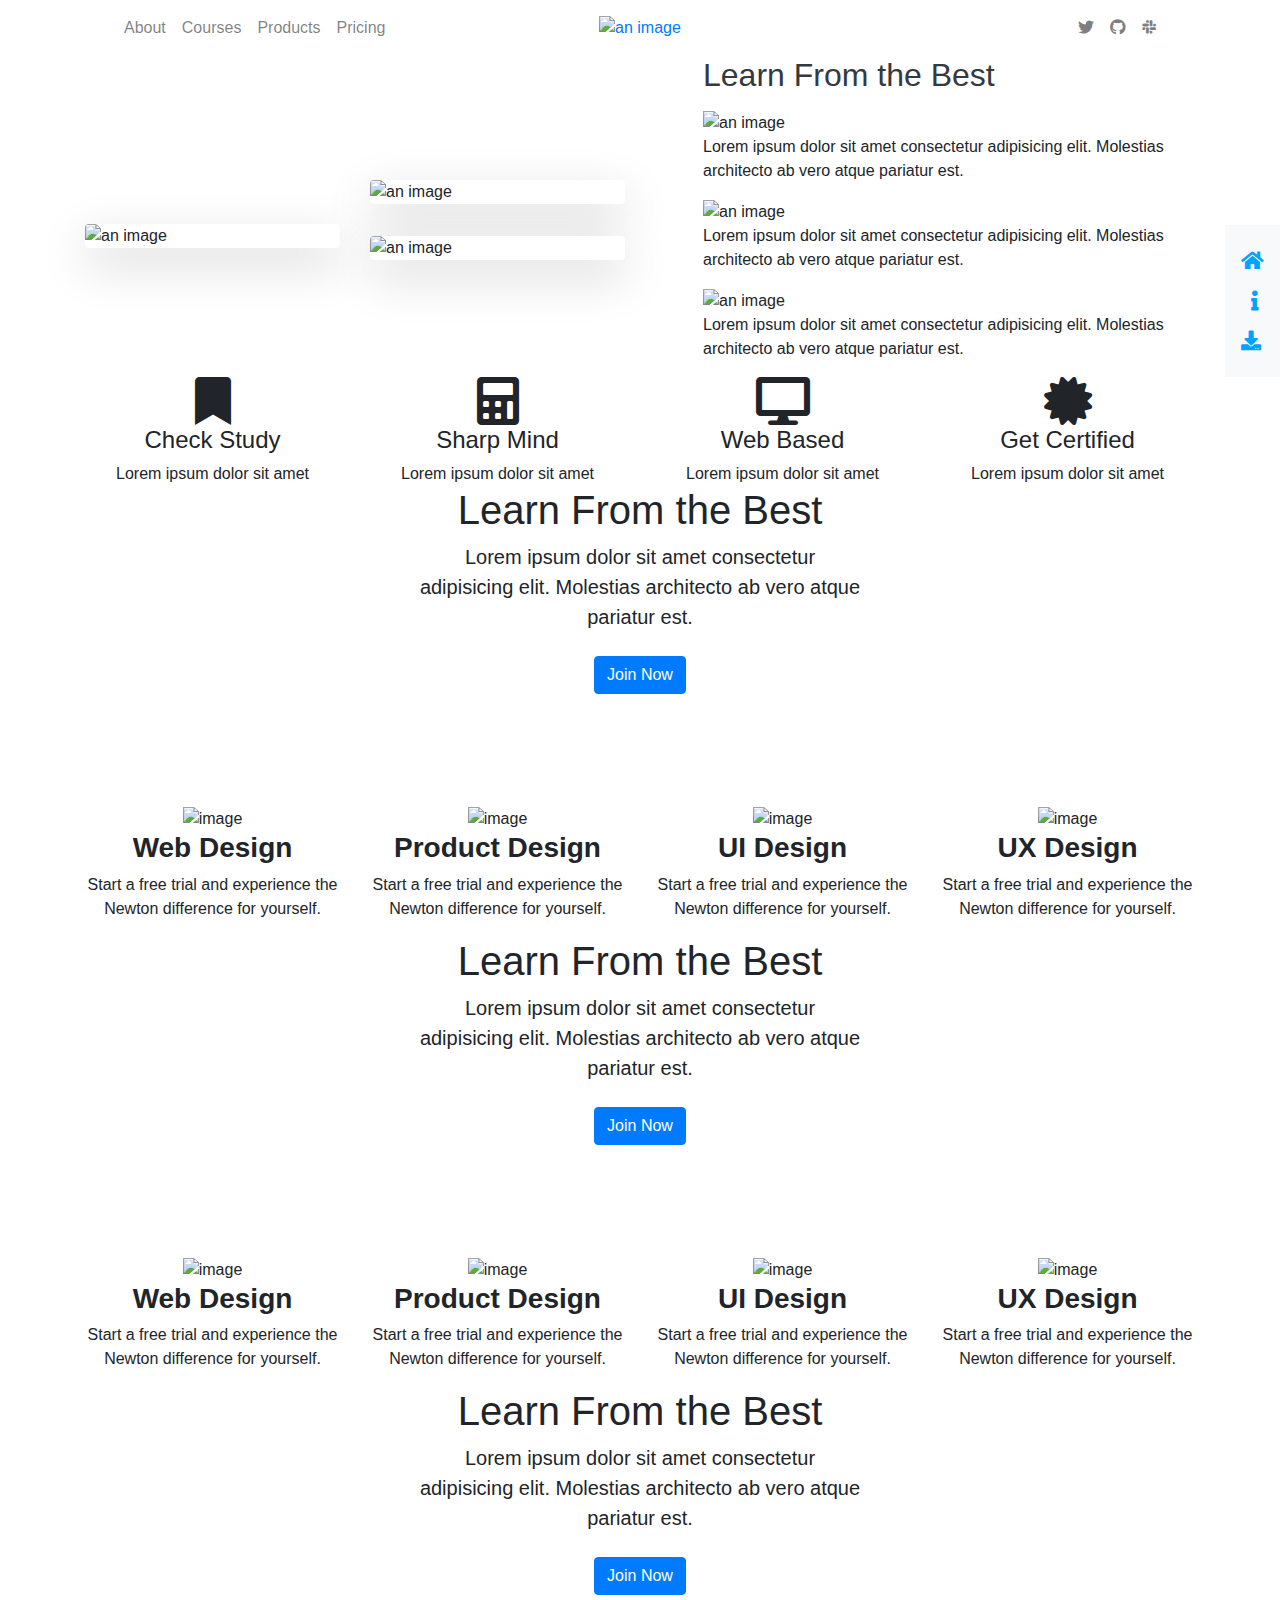
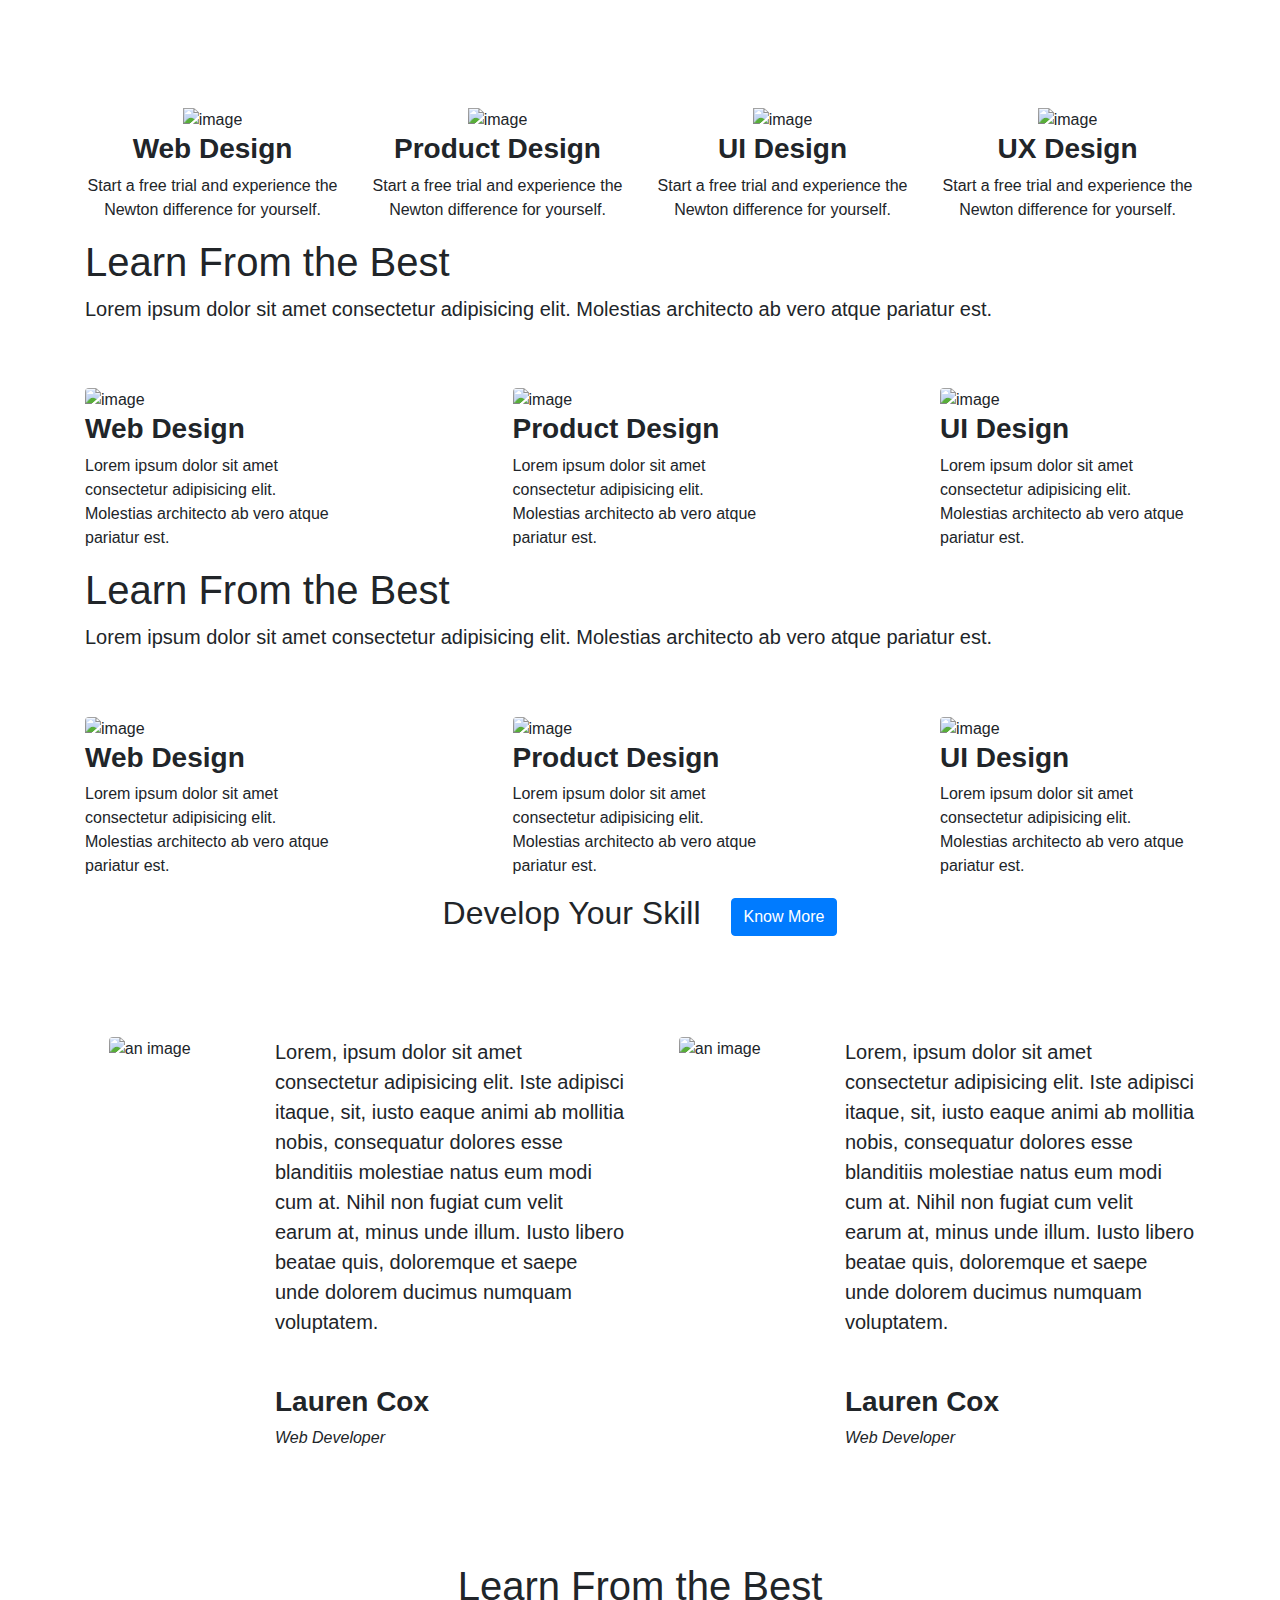
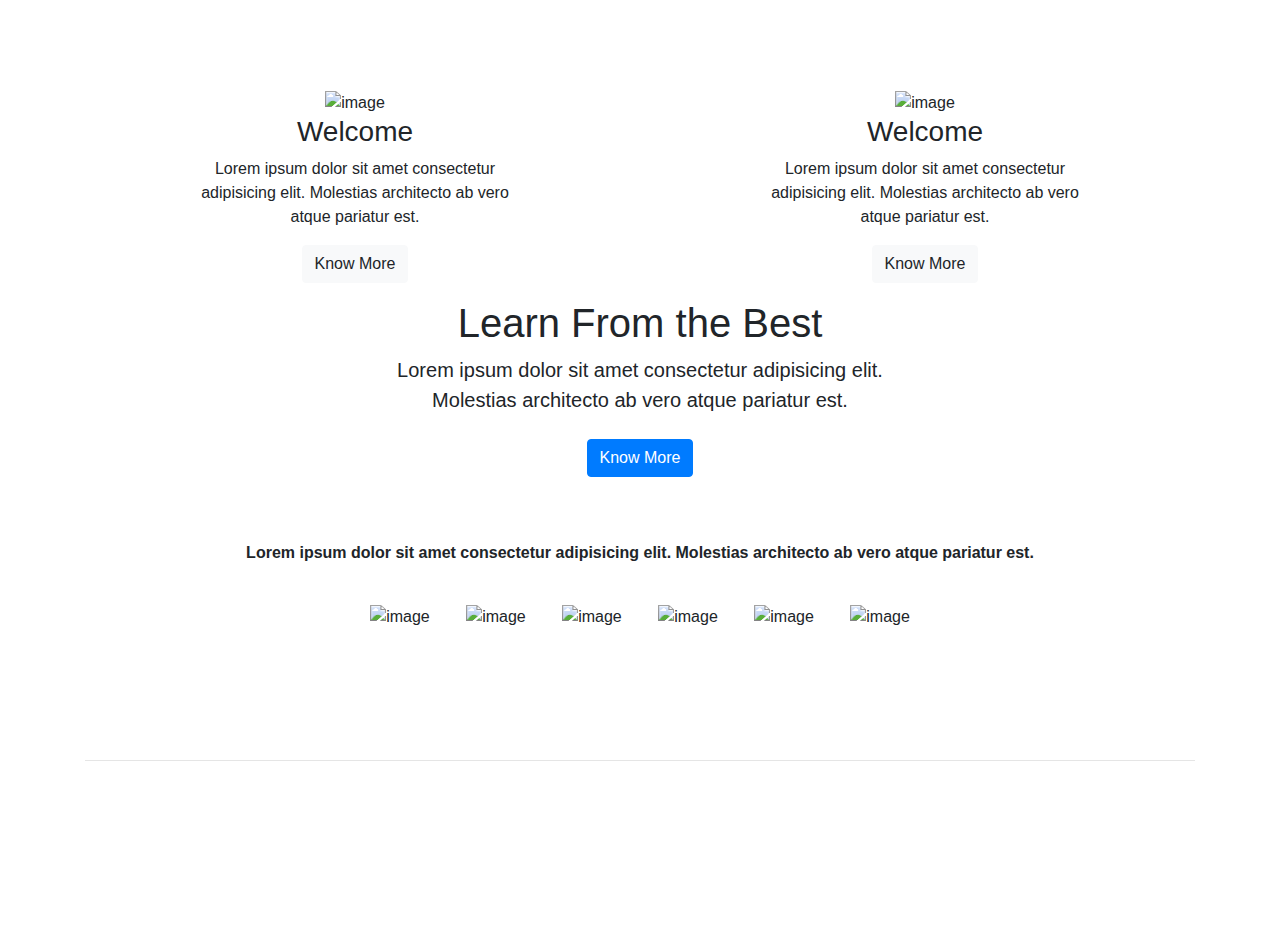
==== index.html @ afa7930a "ok" ====
<!DOCTYPE html>
<html lang="en" itemscope itemtype="http://schema.org/WebPage">
<head>   
   <!-- Meta Tags-->
<meta charset="utf-8"/>
<meta http-equiv="X-UA-Compatible" content="IE=edge">
<meta name="viewport" content="width=device-width, initial-scale=1, shrink-to-fit=no">

<!-- Title -->
<title>All Solution for Your E-Learning Platform Needs</title>

<!-- Description -->
<meta name="description" content="Are you in search of an e-learning software to kickstart your CRM education business? Look no further than Wolfe &ndash; your one-stop platform for comprehensive education management."> 

<!-- Keywords -->
<meta name="keywords" content="ed tech, e-learning, online learning, education platform, online courses, student management, responsive design, html5, css3, bootstrap">

<!-- Base href -->
<base href="https://www.moksy.com/">
<!-- Meta tags -->
<meta name="robots" content="index,follow">
<meta name="revisit-after" content="7 days">
<meta name="distribution" content="web">
<meta name="copyright" content="All Solution for Your E-Learning Platform Needs">
<meta name='language' content='English'>
<meta name="author" content="Adam Levine"> 

<!-- Canonical link -->
<link rel="canonical" href="https://moksy.com"/>

<!-- Designer and publisher info -->
<meta name="designer" content="GGLink">
<meta name="publisher" content="Adam Levine">

<!-- Twitter Cards  -->
<meta name="twitter:card" content="summary" />
<meta property="twitter:title" content="All Solution for Your E-Learning Platform Needs"/>
<meta property="twitter:description" content="Are you in search of an e-learning software to kickstart your CRM education business? Look no further than Wolfe &ndash; your one-stop platform for comprehensive education management."/>
<meta property="twitter:locale" content="English"/>
<meta property="twitter:image" content="../assets/images/logos/Charlie.png"/>
<meta property="twitter:url" content="https://moksy.com"/>

<!-- Open Graph -->
<meta property="og:type" content="article"/>
<meta property="og:title" content="All Solution for Your E-Learning Platform Needs"/>
<meta property="og:description" content="Are you in search of an e-learning software to kickstart your CRM education business? Look no further than Wolfe &ndash; your one-stop platform for comprehensive education management."/>
<meta property="og:locale" content="English"/>   
<meta property="og:image" content="../assets/images/logos/Charlie.png"/>
<meta property="og:image:width" content="1200"/>
<meta property="og:image:height" content="630"/>
<meta property="og:url" content="https://moksy.com"/>
<meta property="og:site_name" content="charlie">
<meta property="fb:app_id" content=""/>

<!--favicons -->
<link rel="icon" sizes="16x16" type="image/png" href="../assets/images/logos/Charlie.png"/>

<!--touch-icon -->
<link rel="apple-touch-icon" sizes="57x57" href="../assets/images/logos/Charlie.png"><link rel="apple-touch-icon" sizes="60x60" href="../assets/images/logos/Charlie.png"><link rel="apple-touch-icon" sizes="72x72" href="../assets/images/logos/Charlie.png"><link rel="apple-touch-icon" sizes="76x76" href="../assets/images/logos/Charlie.png"><link rel="apple-touch-icon" sizes="114x114" href="../assets/images/logos/Charlie.png"><link rel="apple-touch-icon" sizes="120x120" href="../assets/images/logos/Charlie.png"><link rel="apple-touch-icon" sizes="144x144" href="../assets/images/logos/Charlie.png"><link rel="icon" type="image/png" sizes="144x144" href="../assets/images/logos/Charlie.png"><link rel="apple-touch-icon" sizes="152x152" href="../assets/images/logos/Charlie.png"><link rel="icon" type="image/png" sizes="152x152" href="../assets/images/logos/Charlie.png"><link rel="apple-touch-icon" sizes="180x180" href="../assets/images/logos/Charlie.png"><link rel="icon" type="image/png" sizes="180x180" href="../assets/images/logos/Charlie.png">
<meta name="msapplication-TileColor" content="">
<meta name="msapplication-TileImage" content="../assets/images/logos/Charlie.png">
<meta name="theme-color" content="">

<!--web-manifest -->
<link rel="manifest" href="/templates/charlie/manifest.json">
   <link href='https://cdn.jsdelivr.net/npm/bootstrap@4.6.2/dist/css/bootstrap.min.css' rel='stylesheet' media='all'>
<link href='https://cdn.jsdelivr.net/npm/admin-lte@3.1/dist/css/adminlte.min.css' rel='stylesheet' media='all'>
<link href='https://cdnjs.cloudflare.com/ajax/libs/font-awesome/5.9.0/css/all.min.css' rel='stylesheet' media='all'>
<link href='/templates/charlie/assets/styles/styles.css' rel='stylesheet' media='all'>
<link href='https://moksy-lab.github.io/charlie/assets/styles/charlie.css' rel='stylesheet' media='all'>
         <script type='application/ld+json'>
         {
           "@context": "http://www.schema.org",
           "@type": "ProfessionalService",
           "name": "charlie",
           "title": "All Solution for Your E-Learning Platform Needs",
           "url": "https://moksy.com",
           "sameAs": [
              ""
           ],
           "logo": "../assets/images/logos/Charlie.png",
           "priceRange": "$$$",
           "image": "../assets/images/logos/Charlie.png",
           "description": "Are you in search of an e-learning software to kickstart your CRM education business? Look no further than Wolfe – your one-stop platform for comprehensive education management.",
           "address": {
              "@type": "PostalAddress",
              "streetAddress": "3-5, Marco Polo House, Lansdowne Road",
              "addressLocality": "London",
              "addressRegion": "Surrey",
              "postalCode": "CR0 2BX",
              "addressCountry": "United Kingdom"
           },
           "email": "support@moksy.com",
           "geo": {
              "@type": "GeoCoordinates",
              "latitude": "51.37683",
              "longitude": "-0.09728"
           },
           
           "openingHours": "Mo 09:00-17:00 Tu 09:00-17:00 We 09:00-17:00 Th 09:00-17:00 Fr 09:00-17:00",
           "telephone": "+44 0808 175 1749",
           "aggregateRating": {
                 "@type": "AggregateRating",
                 "ratingValue": "5",
                 "ratingCount": "100"
               },
          "datePublished": "2024-01-24 17:08:07"
         }
         </script>

</head>
<body> 
<div itemprop="isPartOf" itemscope itemtype="http://schema.org/WebSite"></div>
<!--  hectorian header section main wrapper start from here -->
<section id="headercbxff5hblw3" class="hectorian header headercbxff5hblw3" itemscope itemtype="http://schema.org/Organization" itemprop="text">

<!-- header main wrapper starts here -->
<header>

<div class="container">
<!-- navbar starts here -->
  <nav class="navbar navbar-light bg-white navbar-expand-md text-bold">

    <button class="navbar-toggler" type="button" data-toggle="collapse" data-target="#navbarNav2" aria-controls="navbarNav2" aria-expanded="false" aria-label="Toggle navigation" itemprop="action"> 
    <span class="navbar-open-icon">&#9776;</span> <!-- Hamburger Icon -->
   <span class="navbar-close-icon">&times;</span> <!-- Close Icon -->
    </button>

    <div class="col-4 col-md-2 text-right text-md-center order-lg-6">
      <a class="url-custom-class" href="/templates/charlie/?page=#" itemprop="url">
        <img src="../assets/images/logos/Charlie.png" class="logo" alt="an image" itemprop="image">
      </a>
    </div>

    <div id="navbarNav2" class="collapse navbar-collapse col-12 col-md-5 order-lg-1">
      <ul class="navbar-nav col-5">
        <li class="nav-item">
          <a class="nav-link" href="/templates/charlie/?page=#" itemprop="url">
About</a>
        </li>
        <li class="nav-item">
          <a class="nav-link" href="/templates/charlie/?page=#" itemprop="url">
          Courses</a>
        </li>
        <li class="nav-item">
          <a class="nav-link" href="/templates/charlie/?page=#" itemprop="url">
          Products</a>
        </li>
        <li class="nav-item">
          <a class="nav-link" href="/templates/charlie/?page=#" itemprop="url">
          Pricing</a>
        </li>
      </ul>
    </div>

    <ul class="navbar-nav justify-content-end col-sm-5 order-lg-12 d-none d-md-flex">
      <li class="nav-item">
        <a class="nav-link" href="/templates/charlie/?page=#" itemprop="url">
<i class="fab fa-twitter" itemprop="icon"></i>
</a>
      </li>
      <li class="nav-item">
        <a class="nav-link" href="/templates/charlie/?page=#" itemprop="url">
<i class="fab fa-github" itemprop="icon"></i>
</a>
      </li>
      <li class="nav-item">
        <a class="nav-link" href="/templates/charlie/?page=#" itemprop="url">
<i class="fab fa-slack" itemprop="icon"></i>
</a>
      </li>
    </ul>
  </nav>
<!-- /navbar starts here -->
</div>
</header>

<!-- /header main wrapper ends here -->
</section> 
<!-- / hectorian header section main wrapper start from here --> <!-- annu about section main wrapper start from here -->
<section id="abouteb092de7c8df0610" class="annu abouteb092de7c8df0610 about" itemscope
    itemtype="http://schema.org/Organization" itemprop="text">
    <!-- about us section starts here -->
    <div id="AbOuTuS">
        <div class="container">
            <div class="row align-items-center">
                <!-- left side container starts here -->
                <div class="col-lg-6 col-md-6 order-2 order-md-1 mt-4 pt-2 mt-sm-0 opt-sm-0">

                    <div class="row align-items-center">
                        <!-- image 1 -->
                        <div class="col-lg-6 col-md-6 col-6">

                            <div class="row">

                                <div class="col-lg-12 col-md-12 mt-4 pt-2">

                                    <div class="card work-desk rounded border-0 shadow-lg overflow-hidden">
                                        <img src="https://builder.moksy.com/wp-content/uploads/2022/08/web-shopping.jpg" class="img-fluid"
                                            alt="an image" itemprop="image" />
                                        <div class="img-overlay bg-dark"></div>
                                    </div>

                                </div>
                                
                            </div>
                          
                        </div>
                       
                         <!-- image 2 and image 3 -->
                        <div class="col-lg-6 col-md-6 col-6">

                            <div class="row">

                                <div class="col-lg-12 col-md-12">

                                    <div class="card work-desk rounded border-0 shadow-lg overflow-hidden">
                                        <img src="https://builder.moksy.com/wp-content/uploads/2022/08/online-shopping.jpg" class="img-fluid"
                                            alt="an image" itemprop="image" />
                                        <div class="img-overlay bg-dark"></div>
                                    </div>

                                </div>
                               

                                <div class="col-lg-12 col-md-12 mt-4 pt-2">

                                    <div class="card work-desk rounded border-0 shadow-lg overflow-hidden">
                                        <img src="https://builder.moksy.com/wp-content/uploads/2022/08/shopping-app.jpg" class="img-fluid"
                                            alt="an image" itemprop="image" />
                                        <div class="img-overlay bg-dark"></div>
                                    </div>

                                </div>
                               
                            </div>
                           
                        </div>
                        
                    </div>
                    
                </div>
                <!-- /left side container ends here -->

                <!-- right side container starts here -->
                <div class="col-lg-6 col-md-6 col-12 order-1 order-md-2">

                    <div class="section-title ml-lg-5">

                        <h2 class="text-dark font-weight-normal mb-3" itemprop="headline">
                        Learn From the Best                        </h2>

                        <div>
                            <img src="https://builder.moksy.com/wp-content/uploads/2022/08/sales-funnel.png" alt="an image" border="0"
                                class="images" itemprop="image">
                            <p class="para-custom-class" itemprop="text">
                            Lorem ipsum dolor sit amet consectetur adipisicing elit. Molestias architecto ab vero atque pariatur est.                            </p>
                        </div>

                        <div>
                            <img src="https://builder.moksy.com/wp-content/uploads/2022/08/group.png" alt="an image" border="0"
                                class="images" itemprop="image">
                            <p class="para-custom-class" itemprop="text">
                            Lorem ipsum dolor sit amet consectetur adipisicing elit. Molestias architecto ab vero atque pariatur est.                            </p>
                        </div>

                        <div>
                            <img src="https://builder.moksy.com/wp-content/uploads/2022/08/sales-funnel.png" alt="an image" border="0" class="images"
                                itemprop="image">
                            <p class="para-custom-class" itemprop="text">
                            Lorem ipsum dolor sit amet consectetur adipisicing elit. Molestias architecto ab vero atque pariatur est.                             </p>
                        </div>

                    </div>

                </div>
                <!-- right side container ends here -->
            </div>
            <!--end col-->
        </div>
        <!--enr row-->
    </div>
    <!-- /about us section ends here -->
</section>
<!-- /annu about section main wrapper ends here --><!-- single service section main wrapper start from here -->
<section id="serviceeb6af6ab30a03fde" class="single service serviceeb6af6ab30a03fde" itemscope itemtype="http://schema.org/Organization" itemprop="text">
    <!-- main content starts here -->
    <div class="box">

        <div class="container">
            <!-- card with content starts here -->
             <div class="row text-center">
                    <!-- 1 -->
                    <div class="col-12 col-md-6 col-lg-3">
                   
                        <div class="box-part">
                            
                            <i class="fa fa-bookmark fa-3x" aria-hidden="true" itemprop="icon"></i>
                            
                            <div class="title">
                               <h4 itemprop="headline">
                               Check Study                            </h4>
                            </div>
                            
                            <div class="text">
                                <span itemprop="text">
                                    Lorem ipsum dolor sit amet                                </span>
                            </div>
                                                                              
                         </div>
                    </div>	 
                     <!-- 2 -->
                     <div class="col-12 col-md-6 col-lg-3">
                   
                        <div class="box-part">
                            
                            <i class="fa fa-calculator fa-3x" aria-hidden="true" itemprop="icon"></i>
                        
                            <div class="title">
                               <h4 itemprop="headline">
                               Sharp Mind                            </h4>
                            </div>
                            
                            <div class="text">
                                <span itemprop="text">
                                    Lorem ipsum dolor sit amet                                </span>
                            </div>
                                 
                         </div>
                    </div>	 
                    <!-- 3 -->
                     <div class="col-12 col-md-6 col-lg-3">
                   
                        <div class="box-part ">
                            
                            <i class="fa fa-desktop fa-3x" aria-hidden="true" itemprop="icon"></i>
                            
                            <div class="title">
                               <h4 itemprop="headline">
                               Web Based                            </h4>
                            </div>
                            
                            <div class="text">
                                <span itemprop="text">
                                    Lorem ipsum dolor sit amet                                </span>
                            </div>
                        
                         </div>
                    </div>	 
                    <!-- 4 -->
                    <div class="col-12 col-md-6 col-lg-3">
                   
                        <div class="box-part ">
                            
                            <i class="fa fa-certificate fa-3x" aria-hidden="true" itemprop="icon"></i>
                            
                            <div class="title">
                               <h4 itemprop="headline">
                               Get Certified                            </h4>
                            </div>
                            
                            <div class="text">
                                <span itemprop="text">
                                    Lorem ipsum dolor sit amet                                </span>
                            </div>                                                 
                            
                         </div>
                    </div>	 
                                                 
            </div>	
            <!-- /card with content ends here -->	
        </div>
    </div>
      <!-- /main content ends here -->
</section> 
<!-- /single service section main wrapper ends here --><!-- fernando section main wrapper start from here -->
<section id="fernandof38911b935c3ef6d9" class="fernando feature fernandof38911b935c3ef6d9" itemscope itemtype="http://schema.org/Organization" itemprop="text">

    <!-- feature starts here -->
        
    <div class="fdb-block">
        <div class="container">
          <div class="row justify-content-center">
            <div class="col-12 col-md-8 col-lg-5 text-center pb-md-5">
              <h1 itemprop="headline">
                Learn From the Best              </h1>
              <p class="lead" itemprop="text">
              Lorem ipsum dolor sit amet consectetur adipisicing elit. Molestias architecto ab vero atque pariatur est.              </p>
              <p class="mt-4" itemprop="text"><a href="#" class="btn btn-primary">
              Join Now              </a></p>
            </div>
          </div>
      
          <div class="row text-center justify-content-center pt-5">
            <div class="col-12 col-sm-6 col-lg-3">
              <img alt="image" class="fdb-icon" src="https://builder.moksy.com/wp-content/uploads/2022/08/layers.svg" itemprop="image">
      
              <h3 itemprop="headline"><strong>
              Web Design              </strong></h3>
      
              <p itemprop="text">
              Start a free trial and experience the Newton difference for yourself.              </p>
            </div>
            <div class="col-12 col-sm-6 col-lg-3 pt-4 pt-sm-0">
              <img alt="image" class="fdb-icon" src="https://builder.moksy.com/wp-content/uploads/2022/08/monitor.svg" itemprop="image">
      
              <h3 itemprop="headline"><strong>
              Product Design              </strong></h3>
      
              <p itemprop="text">
              Start a free trial and experience the Newton difference for yourself.              </p>
            </div>
      
            <div class="col-12 col-sm-6 col-lg-3 pt-4 pt-lg-0">
              <img alt="image" class="fdb-icon" src="https://builder.moksy.com/wp-content/uploads/2022/08/package.svg" itemprop="image">
      
              <h3 itemprop="headline"><strong>
              UI Design              </strong></h3>
      
              <p itemprop="text">
              Start a free trial and experience the Newton difference for yourself.              </p>
            </div>
      
            <div class="col-12 col-sm-6 col-lg-3 pt-4 pt-lg-0">
              <img alt="image" class="fdb-icon" src="https://builder.moksy.com/wp-content/uploads/2022/08/gift.svg" itemprop="image">
      
              <h3 itemprop="headline"><strong>
              UX Design              </strong></h3>
      
              <p itemprop="text">
              Start a free trial and experience the Newton difference for yourself.              </p>
            </div>
          </div>
        </div>
      </div>
    
    
    <!-- /feature ends here -->
        
    </section>
    
    <!-- /fernando section main wrapper ends here --><!-- fernando section main wrapper start from here -->
<section id="fernandof38911b935c3ef6d9" class="fernando feature fernandof38911b935c3ef6d9" itemscope itemtype="http://schema.org/Organization" itemprop="text">

    <!-- feature starts here -->
        
    <div class="fdb-block">
        <div class="container">
          <div class="row justify-content-center">
            <div class="col-12 col-md-8 col-lg-5 text-center pb-md-5">
              <h1 itemprop="headline">
                Learn From the Best              </h1>
              <p class="lead" itemprop="text">
              Lorem ipsum dolor sit amet consectetur adipisicing elit. Molestias architecto ab vero atque pariatur est.              </p>
              <p class="mt-4" itemprop="text"><a href="#" class="btn btn-primary">
              Join Now              </a></p>
            </div>
          </div>
      
          <div class="row text-center justify-content-center pt-5">
            <div class="col-12 col-sm-6 col-lg-3">
              <img alt="image" class="fdb-icon" src="https://builder.moksy.com/wp-content/uploads/2022/08/layers.svg" itemprop="image">
      
              <h3 itemprop="headline"><strong>
              Web Design              </strong></h3>
      
              <p itemprop="text">
              Start a free trial and experience the Newton difference for yourself.              </p>
            </div>
            <div class="col-12 col-sm-6 col-lg-3 pt-4 pt-sm-0">
              <img alt="image" class="fdb-icon" src="https://builder.moksy.com/wp-content/uploads/2022/08/monitor.svg" itemprop="image">
      
              <h3 itemprop="headline"><strong>
              Product Design              </strong></h3>
      
              <p itemprop="text">
              Start a free trial and experience the Newton difference for yourself.              </p>
            </div>
      
            <div class="col-12 col-sm-6 col-lg-3 pt-4 pt-lg-0">
              <img alt="image" class="fdb-icon" src="https://builder.moksy.com/wp-content/uploads/2022/08/package.svg" itemprop="image">
      
              <h3 itemprop="headline"><strong>
              UI Design              </strong></h3>
      
              <p itemprop="text">
              Start a free trial and experience the Newton difference for yourself.              </p>
            </div>
      
            <div class="col-12 col-sm-6 col-lg-3 pt-4 pt-lg-0">
              <img alt="image" class="fdb-icon" src="https://builder.moksy.com/wp-content/uploads/2022/08/gift.svg" itemprop="image">
      
              <h3 itemprop="headline"><strong>
              UX Design              </strong></h3>
      
              <p itemprop="text">
              Start a free trial and experience the Newton difference for yourself.              </p>
            </div>
          </div>
        </div>
      </div>
    
    
    <!-- /feature ends here -->
        
    </section>
    
    <!-- /fernando section main wrapper ends here --><!-- fernando section main wrapper start from here -->
<section id="fernandof38911b935c3ef6d9" class="fernando feature fernandof38911b935c3ef6d9" itemscope itemtype="http://schema.org/Organization" itemprop="text">

    <!-- feature starts here -->
        
    <div class="fdb-block">
        <div class="container">
          <div class="row justify-content-center">
            <div class="col-12 col-md-8 col-lg-5 text-center pb-md-5">
              <h1 itemprop="headline">
                Learn From the Best              </h1>
              <p class="lead" itemprop="text">
              Lorem ipsum dolor sit amet consectetur adipisicing elit. Molestias architecto ab vero atque pariatur est.              </p>
              <p class="mt-4" itemprop="text"><a href="#" class="btn btn-primary">
              Join Now              </a></p>
            </div>
          </div>
      
          <div class="row text-center justify-content-center pt-5">
            <div class="col-12 col-sm-6 col-lg-3">
              <img alt="image" class="fdb-icon" src="https://builder.moksy.com/wp-content/uploads/2022/08/layers.svg" itemprop="image">
      
              <h3 itemprop="headline"><strong>
              Web Design              </strong></h3>
      
              <p itemprop="text">
              Start a free trial and experience the Newton difference for yourself.              </p>
            </div>
            <div class="col-12 col-sm-6 col-lg-3 pt-4 pt-sm-0">
              <img alt="image" class="fdb-icon" src="https://builder.moksy.com/wp-content/uploads/2022/08/monitor.svg" itemprop="image">
      
              <h3 itemprop="headline"><strong>
              Product Design              </strong></h3>
      
              <p itemprop="text">
              Start a free trial and experience the Newton difference for yourself.              </p>
            </div>
      
            <div class="col-12 col-sm-6 col-lg-3 pt-4 pt-lg-0">
              <img alt="image" class="fdb-icon" src="https://builder.moksy.com/wp-content/uploads/2022/08/package.svg" itemprop="image">
      
              <h3 itemprop="headline"><strong>
              UI Design              </strong></h3>
      
              <p itemprop="text">
              Start a free trial and experience the Newton difference for yourself.              </p>
            </div>
      
            <div class="col-12 col-sm-6 col-lg-3 pt-4 pt-lg-0">
              <img alt="image" class="fdb-icon" src="https://builder.moksy.com/wp-content/uploads/2022/08/gift.svg" itemprop="image">
      
              <h3 itemprop="headline"><strong>
              UX Design              </strong></h3>
      
              <p itemprop="text">
              Start a free trial and experience the Newton difference for yourself.              </p>
            </div>
          </div>
        </div>
      </div>
    
    
    <!-- /feature ends here -->
        
    </section>
    
    <!-- /fernando section main wrapper ends here --><!-- funtush section main wrapper start from here -->
<section id="funtushftac0ssp3mu" class="funtush feature funtushftac0ssp3mu" itemscope itemtype="http://schema.org/Organization" itemprop="text">

    <!-- feature starts here -->
        
    <div class="fdb-block">
  <div class="container">
    <div class="row justify-content-center">
      <div class="col-12 text-left">
        <h1 itemprop="headline">
        Learn From the Best        </h1>
        <p class="lead">
        Lorem ipsum dolor sit amet consectetur adipisicing elit. Molestias architecto ab vero atque pariatur est.        </p>
      </div>
    </div>

    <div class="row text-left mt-5">
      <div class="col-12 col-sm-8 col-md-4 col-lg-3 m-sm-auto mr-md-auto ml-md-0">
        <img alt="image" class="img-fluid rounded" src="https://builder.moksy.com/wp-content/uploads/2022/08/red.svg" itemprop="image">
        <h3 itemprop="headline"><strong>
        Web Design        </strong></h3>
        <p itemprop="text">
        Lorem ipsum dolor sit amet consectetur adipisicing elit. Molestias architecto ab vero atque pariatur est.        </p>
      </div>

      <div class="col-12 col-sm-8 col-md-4 col-lg-3 m-sm-auto pt-5 pt-md-0">
        <img alt="image" class="img-fluid rounded" src="https://builder.moksy.com/wp-content/uploads/2022/08/purple.svg" itemprop="image">
        <h3 itemprop="headline"><strong>
        Product Design        </strong></h3>
        <p itemprop="text"> 
        Lorem ipsum dolor sit amet consectetur adipisicing elit. Molestias architecto ab vero atque pariatur est.        </p>
      </div>

      <div class="col-12 col-sm-8 col-md-4 col-lg-3 m-sm-auto ml-md-auto mr-md-0 pt-5 pt-md-0">
        <img alt="image" class="img-fluid rounded" src="https://builder.moksy.com/wp-content/uploads/2022/08/blue.svg" itemprop="image"> 
        <h3 itemprop="headline"><strong>
        UI Design        </strong></h3>
        <p itemprop="text">
        Lorem ipsum dolor sit amet consectetur adipisicing elit. Molestias architecto ab vero atque pariatur est.        </p>
      </div>
    </div>
  </div>
</div>
    
    
    <!-- /feature ends here -->
        
    </section>
    
    <!-- /funtush section main wrapper ends here --><!-- funtush section main wrapper start from here -->
<section id="funtushftac0ssp3mu" class="funtush feature funtushftac0ssp3mu" itemscope itemtype="http://schema.org/Organization" itemprop="text">

    <!-- feature starts here -->
        
    <div class="fdb-block">
  <div class="container">
    <div class="row justify-content-center">
      <div class="col-12 text-left">
        <h1 itemprop="headline">
        Learn From the Best        </h1>
        <p class="lead">
        Lorem ipsum dolor sit amet consectetur adipisicing elit. Molestias architecto ab vero atque pariatur est.        </p>
      </div>
    </div>

    <div class="row text-left mt-5">
      <div class="col-12 col-sm-8 col-md-4 col-lg-3 m-sm-auto mr-md-auto ml-md-0">
        <img alt="image" class="img-fluid rounded" src="https://builder.moksy.com/wp-content/uploads/2022/08/red.svg" itemprop="image">
        <h3 itemprop="headline"><strong>
        Web Design        </strong></h3>
        <p itemprop="text">
        Lorem ipsum dolor sit amet consectetur adipisicing elit. Molestias architecto ab vero atque pariatur est.        </p>
      </div>

      <div class="col-12 col-sm-8 col-md-4 col-lg-3 m-sm-auto pt-5 pt-md-0">
        <img alt="image" class="img-fluid rounded" src="https://builder.moksy.com/wp-content/uploads/2022/08/purple.svg" itemprop="image">
        <h3 itemprop="headline"><strong>
        Product Design        </strong></h3>
        <p itemprop="text"> 
        Lorem ipsum dolor sit amet consectetur adipisicing elit. Molestias architecto ab vero atque pariatur est.        </p>
      </div>

      <div class="col-12 col-sm-8 col-md-4 col-lg-3 m-sm-auto ml-md-auto mr-md-0 pt-5 pt-md-0">
        <img alt="image" class="img-fluid rounded" src="https://builder.moksy.com/wp-content/uploads/2022/08/blue.svg" itemprop="image"> 
        <h3 itemprop="headline"><strong>
        UI Design        </strong></h3>
        <p itemprop="text">
        Lorem ipsum dolor sit amet consectetur adipisicing elit. Molestias architecto ab vero atque pariatur est.        </p>
      </div>
    </div>
  </div>
</div>
    
    
    <!-- /feature ends here -->
        
    </section>
    
    <!-- /funtush section main wrapper ends here --><!-- cawn call to action section main wrapper start from here -->
<section id="calltoactioncalnt4q93pe" class="cawn calltoaction calltoactioncalnt4q93pe" itemscope
    itemtype="http://schema.org/Organization" itemprop="text"> 
    <!-- call to action starts here -->

    <div class="fdb-block">
        <div class="container">
          <div class="row align-items-center justify-content-center">
            <div class="col-auto">
              <h2 itemprop="headline">
                Develop Your Skill            </h2>
            </div>
            <div class="col-auto mt-4 mt-sm-0">
              <a class="btn btn-primary" href="#" itemprop="action">
                Know More            </a>
            </div>
          </div>
        </div>
    </div>

    <!-- call to action ends here -->
</section>
<!-- /cawn call to action section main wrapper ends here --><!-- taylor testimonial section main wrapper start from here -->
<section id="testimonialcohi0ajeo7e" class="taylor testimonial testimonialcohi0ajeo7e" itemscope
    itemtype="http://schema.org/Organization" itemprop="text"> 
    <!-- testimonial starts here -->
    <div class="fdb-block py-5">
        <div class="container py-5 BGContainer">
            <div class="row align-items-center justify-content-center">
              <div class="col-lg-9 col-xl-6">
                <div class="fdb-box">
                  <div class="row">
                    <div class="col-8 col-sm-6 col-md-4 col-xl-3 ml-auto mr-auto">
                      <img alt="an image" class="img-fluid rounded" src="https://builder.moksy.com/wp-content/uploads/2022/08/1-4.jpg" itemprop="image">
                    </div>
        
                    <div class="col-md-8 mt-4 mt-md-0">
                      <p class="lead" itemprop="text">
                      Lorem, ipsum dolor sit amet consectetur adipisicing elit. Iste adipisci itaque, sit, iusto eaque animi ab mollitia nobis, consequatur dolores esse blanditiis molestiae natus eum modi cum at. Nihil non fugiat cum velit earum at, minus unde illum. Iusto libero beatae quis, doloremque et saepe unde dolorem ducimus numquam voluptatem.                      </p>
        
                      <p class="h3 mt-4 mt-xl-5" itemprop="text"><strong>Lauren Cox</strong></p>
                      <p itemprop="text"><em>Web Developer</em></p>
                    </div>
                  </div>
                </div>
              </div>
        
              <div class="col-lg-9 col-xl-6 mt-4 mt-xl-0">
                <div class="fdb-box">
                  <div class="row">
                    <div class="col-8 col-sm-6 col-md-4 col-xl-3 ml-auto mr-auto">
                      <img alt="an image" class="img-fluid rounded" src="https://builder.moksy.com/wp-content/uploads/2022/08/1-4.jpg" itemprop="image">
                    </div>
        
                    <div class="col-md-8 mt-4 mt-md-0">
                      <p class="lead" itemprop="text">
                      Lorem, ipsum dolor sit amet consectetur adipisicing elit. Iste adipisci itaque, sit, iusto eaque animi ab mollitia nobis, consequatur dolores esse blanditiis molestiae natus eum modi cum at. Nihil non fugiat cum velit earum at, minus unde illum. Iusto libero beatae quis, doloremque et saepe unde dolorem ducimus numquam voluptatem.                      </p>
        
                      <p class="h3 mt-4 mt-xl-5" itemprop="text"><strong>Lauren Cox</strong></p>
                      <p itemprop="text"><em>Web Developer</em></p>
                    </div>
                  </div>
                </div>
              </div>
            </div>
        </div>
    </div>


    <!-- testimonial ends here -->
</section>
<!-- /taylor testimonial section main wrapper ends here --><!-- cion call to action section main wrapper start from here -->
<section id="calltoactionca75l1dtxe0" class="cion calltoaction calltoactionca75l1dtxe0" itemscope
    itemtype="http://schema.org/Organization" itemprop="text"> 
    <!-- call to action starts here -->
    
    <div class="fdb-block">
        <div class="container">
          <div class="row text-center pb-0 pb-lg-4">
            <div class="col-12">
              <h1 itemprop="headline">
              Learn From the Best              </h1>
            </div>
          </div>
          <div class="row text-center pt-4 pt-md-5">
            <div class="col-12 col-sm-10 col-md-6 col-lg-4 m-sm-auto">
              <img alt="image" class="fdb-icon" src="https://builder.moksy.com/wp-content/uploads/2022/08/cloud.svg" itemprop="image">
              <h3 itemprop="headline">
              Welcome              </h3>
              <p itemprop="text">
              Lorem ipsum dolor sit amet consectetur adipisicing elit. Molestias architecto ab vero atque pariatur est.              </p>
              <p class="mt-3" itemprop="text"><a class="btn btn-light sl-1" href="#">
              Know More              </a></p>
            </div>
      
            <div class="col-12 col-sm-10 col-md-6 col-lg-4 ml-sm-auto mr-sm-auto mt-5 mt-md-0">
              <img alt="image" class="fdb-icon" src="https://builder.moksy.com/wp-content/uploads/2022/08/gift.svg" itemprop="image"> 
              <h3 itemprop="headline">
              Welcome              </h3>
              <p itemprop="text">
              Lorem ipsum dolor sit amet consectetur adipisicing elit. Molestias architecto ab vero atque pariatur est.              </p>
              <p class="mt-3" itemprop="text"><a class="btn btn-light sl-1" href="#">
              Know More              </a></p>
            </div>
          </div>
        </div>
    </div>
      
    <!-- call to action ends here -->
</section>
<!-- /cion call to action section main wrapper ends here --><!-- clen section main wrapper start from here -->

<section id="clientscca5p4g11jb4" class="clen clients clientscca5p4g11jb4" itemscope
    itemtype="http://schema.org/Organization" itemprop="text">
    <!-- client content starts here -->
    
    <div class="fdb-block">
        <div class="container">
          <div class="row justify-content-center">
            <div class="col-12 col-md-8 col-lg-6 text-center">
              <h1>
              Learn From the Best            </h1>
              <p class="lead">
              Lorem ipsum dolor sit amet consectetur adipisicing elit. Molestias architecto ab vero atque pariatur est.              </p>
              <p class="mt-5 mt-sm-4">
                <a class="btn btn-primary" href="#">
                    Know More                </a>
              </p>
            </div>
          </div>
      
          <div class="row pt-5 pb-3">
            <div class="col-12 text-center">
              <p><strong>Lorem ipsum dolor sit amet consectetur adipisicing elit. Molestias architecto ab vero atque pariatur est.</strong></p>
            </div>
          </div>
          <div class="row">
            <div class="col-12 text-center">
              <img alt="image" class="ml-3 mr-3 mb-2 mt-2" src="https://builder.moksy.com/wp-content/uploads/2022/08/adobe.svg">
              <img alt="image" class="ml-3 mr-3 mb-2 mt-2" src="https://builder.moksy.com/wp-content/uploads/2022/08/amazon.svg">
              <img alt="image" class="ml-3 mr-3 mb-2 mt-2" src="https://builder.moksy.com/wp-content/uploads/2022/08/apple.svg">
              <img alt="image" class="ml-3 mr-3 mb-2 mt-2" src="https://builder.moksy.com/wp-content/uploads/2022/08/cisco.svg">
              <img alt="image" class="ml-3 mr-3 mb-2 mt-2" src="https://builder.moksy.com/wp-content/uploads/2022/08/discovery.svg">
              <img alt="image" class="ml-3 mr-3 mb-2 mt-2" src="https://builder.moksy.com/wp-content/uploads/2022/08/ebay.svg">
            </div>
          </div>
        </div>
      </div>


    <!-- /client content ends here -->
</section>

<!-- /clen section main wrapper ends here --><!-- ford footer section main wrapper start from here -->
<section id="footerbf5e57dc82a907a3" class="ford footerbf5e57dc82a907a3 footer" itemscope
    itemtype="http://schema.org/Organization" itemprop="text">
    <!-- footer content starts here -->
    <div class="div-custom-class">
        <footer class="text-center text-white BG">

            <div class="container">
                <!-- menu starts here -->
                <div class="div-custom-class">

                    <div class="row text-center d-flex justify-content-center pt-5">

                        <div class="col-md-2">
                            <h6 class=" font-weight-bold">
                                <a href="/templates/charlie/?page=#" class="text-white" itemprop="url">
                                About us    
                                </a>
                            </h6>
                        </div>


                        <div class="col-md-2">
                            <h6 class=" font-weight-bold">
                                <a href="/templates/charlie/?page=#" class="text-white" itemprop="url">
                                Products  
                                </a>
                            </h6>
                        </div>


                        <!-- Grid column -->
                        <div class="col-md-2">
                            <h6 class=" font-weight-bold">
                                <a href="/templates/charlie/?page=#" class="text-white" itemprop="url">
                                Pricing     
                                </a>
                            </h6>
                        </div>



                        <div class="col-md-2">
                            <h6 class=" font-weight-bold">
                                <a href="/templates/charlie/?page=#" class="text-white" itemprop="url">
                                Team  
                                </a>
                            </h6>
                        </div>



                        <div class="col-md-2">
                            <h6 class=" font-weight-bold">
                                <a href="/templates/charlie/?page=#" class="text-white" itemprop="url">
                                Contact  
                                </a>
                            </h6>
                        </div>

                    </div>

                </div>
                <!-- /menu ends here -->

                <hr class="my-5" />

                <!--  Social links starts here-->
                <div class="text-center mb-5 fonts">
                    <a href="/templates/charlie/?page=#" class="text-white me-4" itemprop="url">
                        <i class="fab fa-facebook" itemprop="icon"></i>
                    </a>
                    <a href="/templates/charlie/?page=#" class="text-white me-4" itemprop="url">
                        <i class="fab fa-twitter" itemprop="icon"></i>
                    </a>
                    <a href="/templates/charlie/?page=#" class="text-white me-4" itemprop="url">
                        <i class="fab fa-google" itemprop="icon"></i>
                    </a>
                    <a href="/templates/charlie/?page=#" class="text-white me-4" itemprop="url">
                        <i class="fab fa-instagram" itemprop="icon"></i>
                    </a>
                    <a href="/templates/charlie/?page=#" class="text-white me-4" itemprop="url">
                        <i class="fab fa-linkedin" itemprop="icon"></i>
                    </a>
                    <a href="/templates/charlie/?page=#" class="text-white me-4" itemprop="url">
                        <i class="fab fa-github" itemprop="icon"></i>
                    </a>
                </div>
                <!--  /Social links ends here -->
            </div>

            <!-- Copyright starts here-->
            <div class="text-center p-3 footerBG" itemprop="text">
            © 2020 All rights reserved 
                <a class="text-white" href="/templates/charlie/?page=#">
                Moksy.com    
                </a>
            </div>
            <!-- /Copyright ends here -->
        </footer>

    </div>
    <!-- /footer content ends here -->
</section>
<!-- /ford footer section main wrapper ends here --> <div class="menu sticky-top p-3 bg-light" style="position: fixed;right: 0;top: 25%;">
                
                <div class="nav flex-column">
                  <a href="/" style="color: #00a3ff;font-size: 20px;padding: 5px;padding-right: 0px;" class="nav-link pl-0 previewLink" title="charlie"><i class="fa fa-home" aria-hidden="true"></i></a>
                    <a href="/project-details/charlie/"  style="color: #00a3ff;font-size: 20px;padding: 5px;padding-right: 0px; padding-left: 10px !important;" class="nav-link pl-0 previewLink"> 
                        <i class="fa fa-info" aria-hidden="true"></i></a>
          
                    <a href="/download.php?projectName=charlie&projectType=html&purpose=download&source=local/" class="nav-link pl-0 previewLink" style="color: #00a3ff;font-size: 20px;padding: 5px;padding-right: 0px;" ><i class="fa fa-download" aria-hidden="true"></i></a>
                </div>

            </div>
<script data-cfasync="false" src="https://code.jquery.com/jquery-3.6.0.min.js"></script><script data-cfasync="false" src="https://code.jquery.com/ui/1.13.2/jquery-ui.min.js"></script><script data-cfasync="false" src="https://cdnjs.cloudflare.com/ajax/libs/jquery-migrate/3.4.0/jquery-migrate.min.js"></script><script data-cfasync="false" src="https://cdn.jsdelivr.net/npm/bootstrap@4.6.2/dist/js/bootstrap.bundle.min.js"></script><script data-cfasync="false" src="https://cdn.jsdelivr.net/npm/admin-lte@3.1/dist/js/adminlte.min.js"></script><script data-cfasync="false" src=""></script><script data-cfasync="false" src="https://moksy-lab.github.io/charlie/assets/styles/charlie.css"></script> 
</body>
</html>
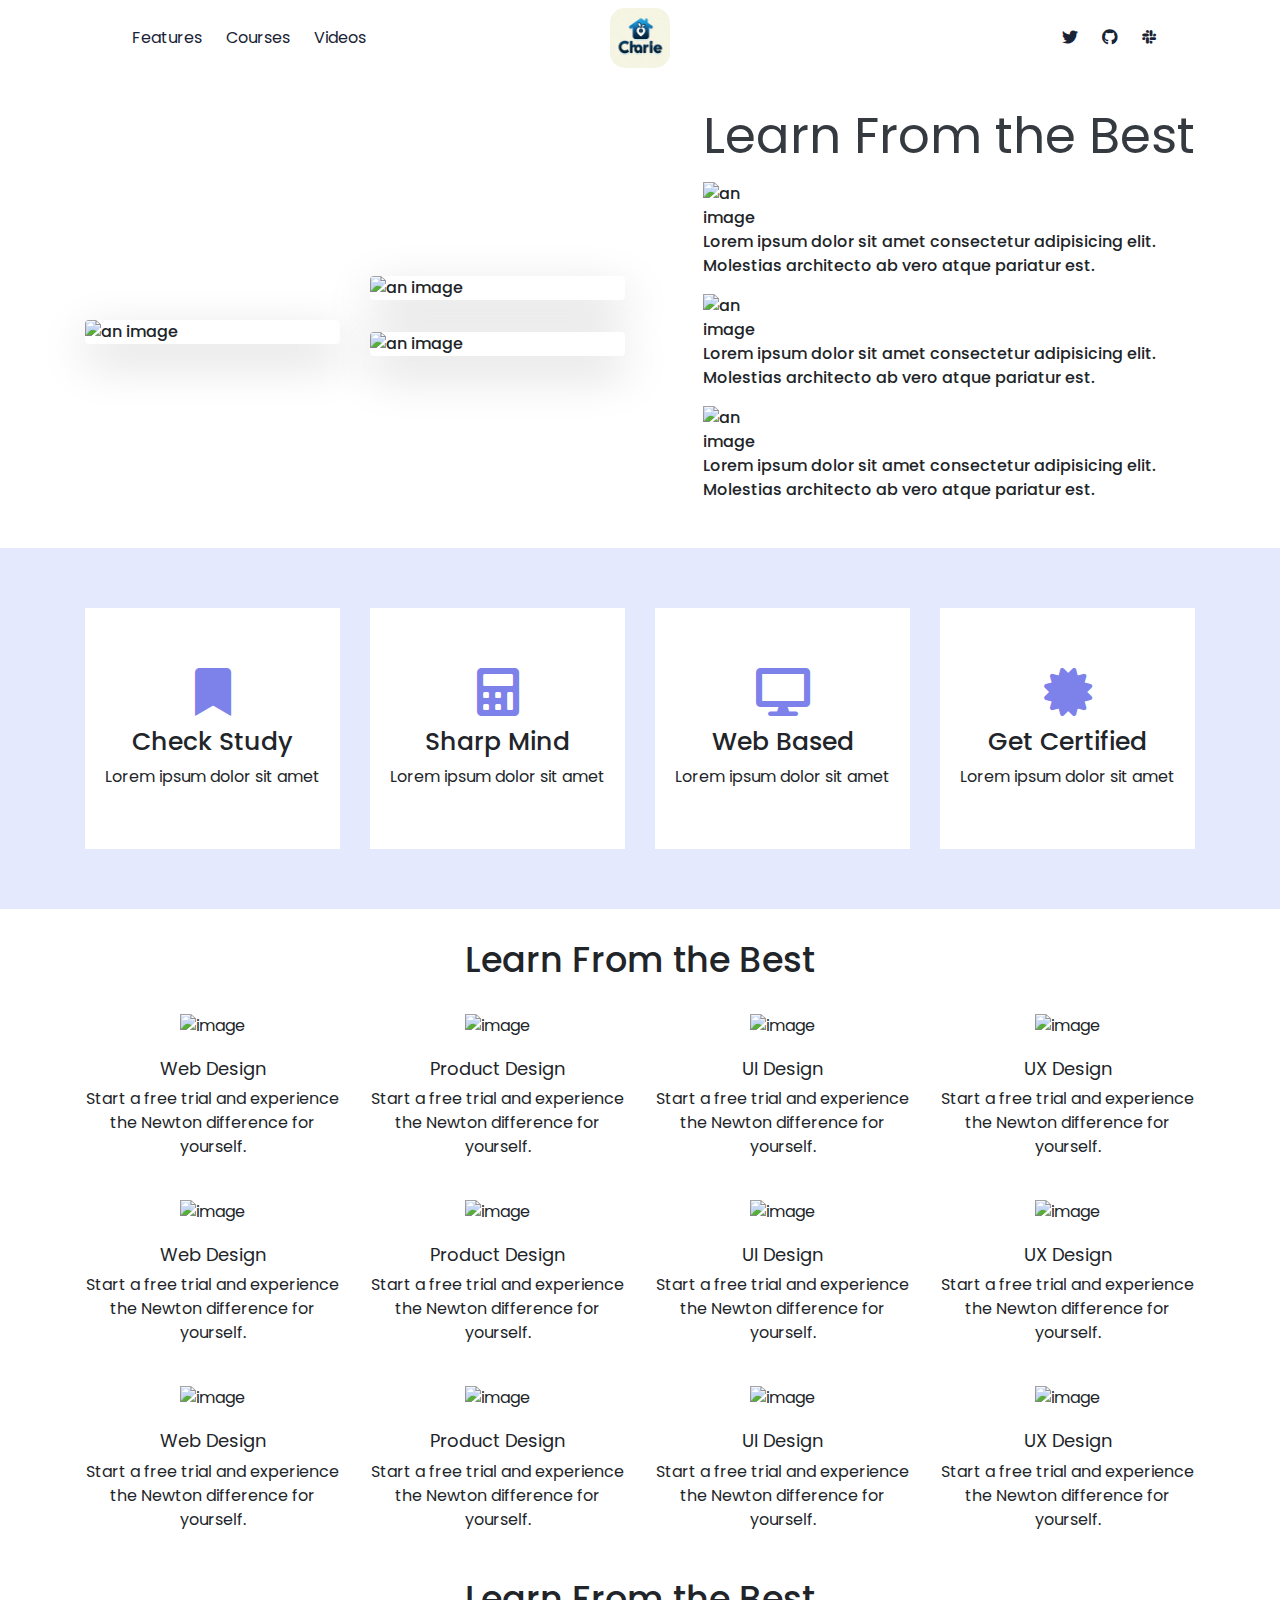
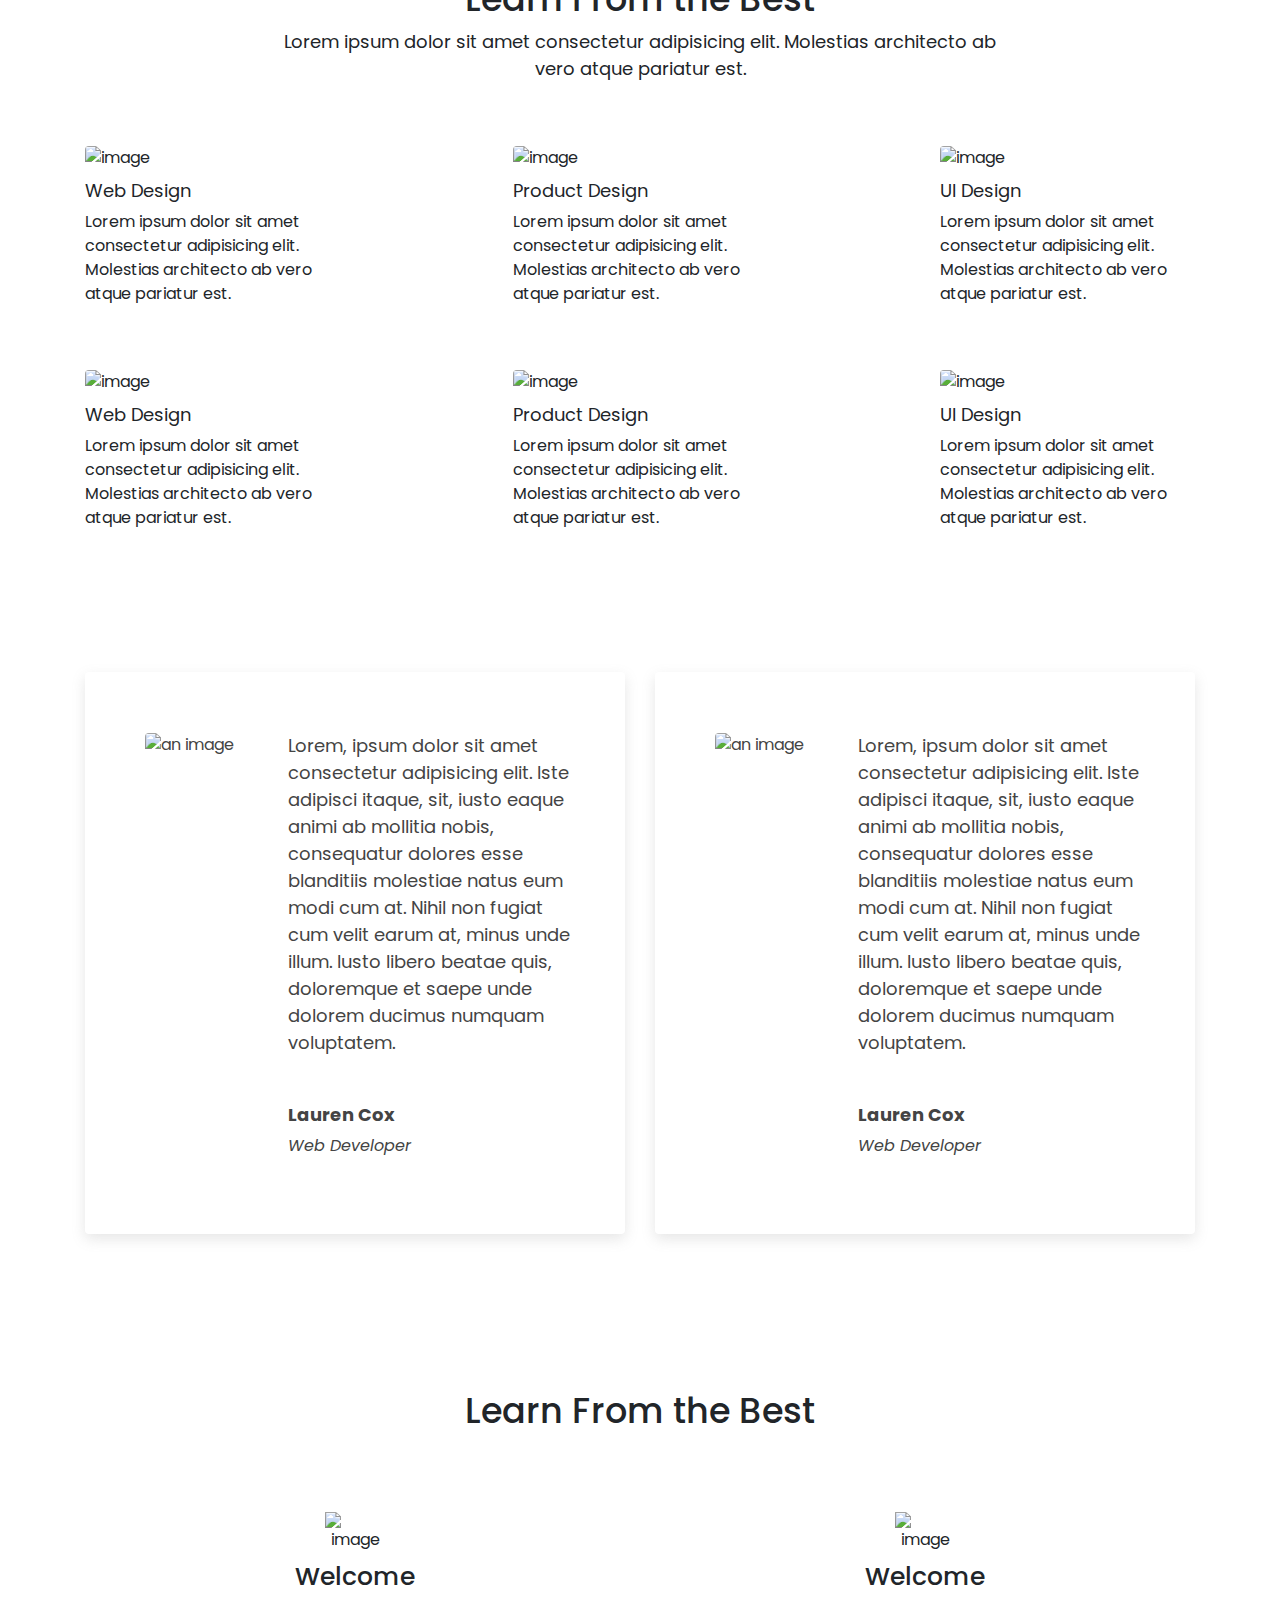
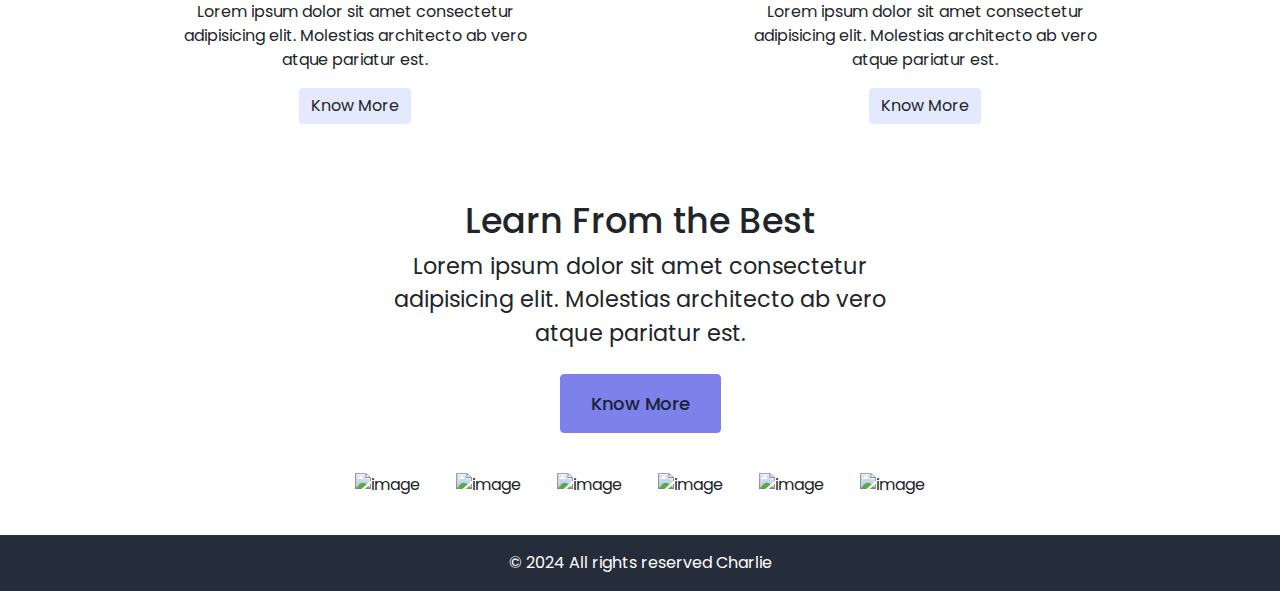
==== commit 1935e950: "ok" ====
--- a/index.html
+++ b/index.html
@@ -1,75 +1,91 @@
-
 <!DOCTYPE html>
 <html lang="en" itemscope itemtype="http://schema.org/WebPage">
-<head>   
-   <!-- Meta Tags-->
-<meta charset="utf-8"/>
-<meta http-equiv="X-UA-Compatible" content="IE=edge">
-<meta name="viewport" content="width=device-width, initial-scale=1, shrink-to-fit=no">
-
-<!-- Title -->
-<title>All Solution for Your E-Learning Platform Needs</title>
-
-<!-- Description -->
-<meta name="description" content="Are you in search of an e-learning software to kickstart your CRM education business? Look no further than Wolfe &ndash; your one-stop platform for comprehensive education management."> 
-
-<!-- Keywords -->
-<meta name="keywords" content="ed tech, e-learning, online learning, education platform, online courses, student management, responsive design, html5, css3, bootstrap">
-
-<!-- Base href -->
-<base href="https://www.moksy.com/">
-<!-- Meta tags -->
-<meta name="robots" content="index,follow">
-<meta name="revisit-after" content="7 days">
-<meta name="distribution" content="web">
-<meta name="copyright" content="All Solution for Your E-Learning Platform Needs">
-<meta name='language' content='English'>
-<meta name="author" content="Adam Levine"> 
-
-<!-- Canonical link -->
-<link rel="canonical" href="https://moksy.com"/>
-
-<!-- Designer and publisher info -->
-<meta name="designer" content="GGLink">
-<meta name="publisher" content="Adam Levine">
-
-<!-- Twitter Cards  -->
-<meta name="twitter:card" content="summary" />
-<meta property="twitter:title" content="All Solution for Your E-Learning Platform Needs"/>
-<meta property="twitter:description" content="Are you in search of an e-learning software to kickstart your CRM education business? Look no further than Wolfe &ndash; your one-stop platform for comprehensive education management."/>
-<meta property="twitter:locale" content="English"/>
-<meta property="twitter:image" content="../assets/images/logos/Charlie.png"/>
-<meta property="twitter:url" content="https://moksy.com"/>
-
-<!-- Open Graph -->
-<meta property="og:type" content="article"/>
-<meta property="og:title" content="All Solution for Your E-Learning Platform Needs"/>
-<meta property="og:description" content="Are you in search of an e-learning software to kickstart your CRM education business? Look no further than Wolfe &ndash; your one-stop platform for comprehensive education management."/>
-<meta property="og:locale" content="English"/>   
-<meta property="og:image" content="../assets/images/logos/Charlie.png"/>
-<meta property="og:image:width" content="1200"/>
-<meta property="og:image:height" content="630"/>
-<meta property="og:url" content="https://moksy.com"/>
-<meta property="og:site_name" content="charlie">
-<meta property="fb:app_id" content=""/>
-
-<!--favicons -->
-<link rel="icon" sizes="16x16" type="image/png" href="../assets/images/logos/Charlie.png"/>
+
+<head>
+    <!-- Meta Tags-->
+    <meta charset="utf-8" />
+    <meta http-equiv="X-UA-Compatible" content="IE=edge">
+    <meta name="viewport" content="width=device-width, initial-scale=1, shrink-to-fit=no">
+
+    <!-- Title -->
+    <title>All Solution for Your E-Learning Platform Needs</title>
+
+    <!-- Description -->
+    <meta name="description"
+        content="Are you in search of an e-learning software to kickstart your CRM education business? Look no further than Wolfe &ndash; your one-stop platform for comprehensive education management.">
+
+    <!-- Keywords -->
+    <meta name="keywords"
+        content="ed tech, e-learning, online learning, education platform, online courses, student management, responsive design, html5, css3, bootstrap">
+
+    <!-- Meta tags -->
+    <meta name="robots" content="index,follow">
+    <meta name="revisit-after" content="7 days">
+    <meta name="distribution" content="web">
+    <meta name="copyright" content="All Solution for Your E-Learning Platform Needs">
+    <meta name='language' content='English'>
+    <meta name="author" content="Adam Levine">
+
+    <!-- Canonical link -->
+    <link rel="canonical" href="https://moksy.com" />
+
+    <!-- Designer and publisher info -->
+    <meta name="designer" content="GGLink">
+    <meta name="publisher" content="Adam Levine">
+
+    <!-- Twitter Cards  -->
+    <meta name="twitter:card" content="summary" />
+    <meta property="twitter:title" content="All Solution for Your E-Learning Platform Needs" />
+    <meta property="twitter:description"
+        content="Are you in search of an e-learning software to kickstart your CRM education business? Look no further than Wolfe &ndash; your one-stop platform for comprehensive education management." />
+    <meta property="twitter:locale" content="English" />
+    <meta property="twitter:image" content="assets/img/logo.png" />
+    <meta property="twitter:url" content="https://moksy.com" />
+
+    <!-- Open Graph -->
+    <meta property="og:type" content="article" />
+    <meta property="og:title" content="All Solution for Your E-Learning Platform Needs" />
+    <meta property="og:description"
+        content="Are you in search of an e-learning software to kickstart your CRM education business? Look no further than Wolfe &ndash; your one-stop platform for comprehensive education management." />
+    <meta property="og:locale" content="English" />
+    <meta property="og:image" content="assets/img/logo.png" />
+    <meta property="og:image:width" content="1200" />
+    <meta property="og:image:height" content="630" />
+    <meta property="og:url" content="https://moksy.com" />
+    <meta property="og:site_name" content="charlie">
+    <meta property="fb:app_id" content="" />
+
+    <!--favicons -->
+    <link rel="icon" sizes="16x16" type="image/png" href="assets/img/favicon.png" />
 
 <!--touch-icon -->
-<link rel="apple-touch-icon" sizes="57x57" href="../assets/images/logos/Charlie.png"><link rel="apple-touch-icon" sizes="60x60" href="../assets/images/logos/Charlie.png"><link rel="apple-touch-icon" sizes="72x72" href="../assets/images/logos/Charlie.png"><link rel="apple-touch-icon" sizes="76x76" href="../assets/images/logos/Charlie.png"><link rel="apple-touch-icon" sizes="114x114" href="../assets/images/logos/Charlie.png"><link rel="apple-touch-icon" sizes="120x120" href="../assets/images/logos/Charlie.png"><link rel="apple-touch-icon" sizes="144x144" href="../assets/images/logos/Charlie.png"><link rel="icon" type="image/png" sizes="144x144" href="../assets/images/logos/Charlie.png"><link rel="apple-touch-icon" sizes="152x152" href="../assets/images/logos/Charlie.png"><link rel="icon" type="image/png" sizes="152x152" href="../assets/images/logos/Charlie.png"><link rel="apple-touch-icon" sizes="180x180" href="../assets/images/logos/Charlie.png"><link rel="icon" type="image/png" sizes="180x180" href="../assets/images/logos/Charlie.png">
-<meta name="msapplication-TileColor" content="">
-<meta name="msapplication-TileImage" content="../assets/images/logos/Charlie.png">
-<meta name="theme-color" content="">
-
-<!--web-manifest -->
-<link rel="manifest" href="/templates/charlie/manifest.json">
-   <link href='https://cdn.jsdelivr.net/npm/bootstrap@4.6.2/dist/css/bootstrap.min.css' rel='stylesheet' media='all'>
-<link href='https://cdn.jsdelivr.net/npm/admin-lte@3.1/dist/css/adminlte.min.css' rel='stylesheet' media='all'>
-<link href='https://cdnjs.cloudflare.com/ajax/libs/font-awesome/5.9.0/css/all.min.css' rel='stylesheet' media='all'>
-<link href='/templates/charlie/assets/styles/styles.css' rel='stylesheet' media='all'>
-<link href='https://moksy-lab.github.io/charlie/assets/styles/charlie.css' rel='stylesheet' media='all'>
-         <script type='application/ld+json'>
+<link rel="apple-touch-icon" sizes="57x57" href="assets/img/logo.png">
+<link rel="apple-touch-icon" sizes="60x60" href="assets/img/logo.png">
+<link rel="apple-touch-icon" sizes="72x72" href="assets/img/logo.png">
+<link rel="apple-touch-icon" sizes="76x76" href="assets/img/logo.png">
+<link rel="apple-touch-icon" sizes="114x114" href="assets/img/logo.png">
+<link rel="apple-touch-icon" sizes="120x120" href="assets/img/logo.png">
+<link rel="apple-touch-icon" sizes="144x144" href="assets/img/logo.png">
+<link rel="icon" type="image/png" sizes="144x144" href="assets/img/logo.png">
+<link rel="apple-touch-icon" sizes="152x152" href="assets/img/logo.png">
+<link rel="icon" type="image/png" sizes="152x152" href="assets/img/logo.png">
+<link rel="apple-touch-icon" sizes="180x180" href="assets/img/logo.png">
+<link rel="icon" type="image/png" sizes="180x180" href="assets/img/logo.png">
+
+
+    <meta name="msapplication-TileColor" content="">
+    <meta name="msapplication-TileImage" content="assets/img/logo.png">
+    <meta name="theme-color" content="">
+
+    <!-- styles  -->
+    <link rel="manifest" href="/templates/charlie/manifest.json">
+    <link href='https://cdn.jsdelivr.net/npm/bootstrap@4.6.2/dist/css/bootstrap.min.css' rel='stylesheet' media='all'>
+    <link href='https://cdn.jsdelivr.net/npm/admin-lte@3.1/dist/css/adminlte.min.css' rel='stylesheet' media='all'>
+    <link href='https://cdnjs.cloudflare.com/ajax/libs/font-awesome/5.9.0/css/all.min.css' rel='stylesheet' media='all'>
+    <link href='assets/styles/styles.css' rel='stylesheet' media='all'>
+    <link href='assets/styles/charlie.css' rel='stylesheet' media='all'>
+
+    <script type='application/ld+json'>
          {
            "@context": "http://www.schema.org",
            "@type": "ProfessionalService",
@@ -79,9 +95,9 @@
            "sameAs": [
               ""
            ],
-           "logo": "../assets/images/logos/Charlie.png",
+           "logo": "assets/img/logo.png",
            "priceRange": "$$$",
-           "image": "../assets/images/logos/Charlie.png",
+           "image": "assets/img/logo.png",
            "description": "Are you in search of an e-learning software to kickstart your CRM education business? Look no further than Wolfe – your one-stop platform for comprehensive education management.",
            "address": {
               "@type": "PostalAddress",
@@ -110,834 +126,837 @@
          </script>
 
 </head>
-<body> 
-<div itemprop="isPartOf" itemscope itemtype="http://schema.org/WebSite"></div>
-<!--  hectorian header section main wrapper start from here -->
-<section id="headercbxff5hblw3" class="hectorian header headercbxff5hblw3" itemscope itemtype="http://schema.org/Organization" itemprop="text">
-
-<!-- header main wrapper starts here -->
-<header>
-
-<div class="container">
-<!-- navbar starts here -->
-  <nav class="navbar navbar-light bg-white navbar-expand-md text-bold">
-
-    <button class="navbar-toggler" type="button" data-toggle="collapse" data-target="#navbarNav2" aria-controls="navbarNav2" aria-expanded="false" aria-label="Toggle navigation" itemprop="action"> 
-    <span class="navbar-open-icon">&#9776;</span> <!-- Hamburger Icon -->
-   <span class="navbar-close-icon">&times;</span> <!-- Close Icon -->
-    </button>
-
-    <div class="col-4 col-md-2 text-right text-md-center order-lg-6">
-      <a class="url-custom-class" href="/templates/charlie/?page=#" itemprop="url">
-        <img src="../assets/images/logos/Charlie.png" class="logo" alt="an image" itemprop="image">
-      </a>
-    </div>
-
-    <div id="navbarNav2" class="collapse navbar-collapse col-12 col-md-5 order-lg-1">
-      <ul class="navbar-nav col-5">
-        <li class="nav-item">
-          <a class="nav-link" href="/templates/charlie/?page=#" itemprop="url">
-About</a>
-        </li>
-        <li class="nav-item">
-          <a class="nav-link" href="/templates/charlie/?page=#" itemprop="url">
-          Courses</a>
-        </li>
-        <li class="nav-item">
-          <a class="nav-link" href="/templates/charlie/?page=#" itemprop="url">
-          Products</a>
-        </li>
-        <li class="nav-item">
-          <a class="nav-link" href="/templates/charlie/?page=#" itemprop="url">
-          Pricing</a>
-        </li>
-      </ul>
-    </div>
-
-    <ul class="navbar-nav justify-content-end col-sm-5 order-lg-12 d-none d-md-flex">
-      <li class="nav-item">
-        <a class="nav-link" href="/templates/charlie/?page=#" itemprop="url">
-<i class="fab fa-twitter" itemprop="icon"></i>
-</a>
-      </li>
-      <li class="nav-item">
-        <a class="nav-link" href="/templates/charlie/?page=#" itemprop="url">
-<i class="fab fa-github" itemprop="icon"></i>
-</a>
-      </li>
-      <li class="nav-item">
-        <a class="nav-link" href="/templates/charlie/?page=#" itemprop="url">
-<i class="fab fa-slack" itemprop="icon"></i>
-</a>
-      </li>
-    </ul>
-  </nav>
-<!-- /navbar starts here -->
-</div>
-</header>
-
-<!-- /header main wrapper ends here -->
-</section> 
-<!-- / hectorian header section main wrapper start from here --> <!-- annu about section main wrapper start from here -->
-<section id="abouteb092de7c8df0610" class="annu abouteb092de7c8df0610 about" itemscope
-    itemtype="http://schema.org/Organization" itemprop="text">
-    <!-- about us section starts here -->
-    <div id="AbOuTuS">
-        <div class="container">
-            <div class="row align-items-center">
-                <!-- left side container starts here -->
-                <div class="col-lg-6 col-md-6 order-2 order-md-1 mt-4 pt-2 mt-sm-0 opt-sm-0">
-
-                    <div class="row align-items-center">
-                        <!-- image 1 -->
-                        <div class="col-lg-6 col-md-6 col-6">
-
-                            <div class="row">
-
-                                <div class="col-lg-12 col-md-12 mt-4 pt-2">
-
-                                    <div class="card work-desk rounded border-0 shadow-lg overflow-hidden">
-                                        <img src="https://builder.moksy.com/wp-content/uploads/2022/08/web-shopping.jpg" class="img-fluid"
-                                            alt="an image" itemprop="image" />
-                                        <div class="img-overlay bg-dark"></div>
+
+<body>
+    <div itemprop="isPartOf" itemscope itemtype="http://schema.org/WebSite"></div>
+    <!--  hectorian header section main wrapper start from here -->
+    <section id="headercbxff5hblw3" class="hectorian header headercbxff5hblw3" itemscope
+        itemtype="http://schema.org/Organization" itemprop="text">
+
+        <!-- header main wrapper starts here -->
+        <header>
+
+            <div class="container">
+                <!-- navbar starts here -->
+                <nav class="navbar navbar-light bg-white navbar-expand-md text-bold">
+
+                    <button class="navbar-toggler" type="button" data-toggle="collapse" data-target="#navbarNav2"
+                        aria-controls="navbarNav2" aria-expanded="false" aria-label="Toggle navigation"
+                        itemprop="action">
+                        <span class="navbar-open-icon">&#9776;</span> <!-- Hamburger Icon -->
+                        <span class="navbar-close-icon">&times;</span> <!-- Close Icon -->
+                    </button>
+
+                    <div class="col-4 col-md-2 text-right text-md-center order-lg-6">
+                        <a class="url-custom-class" href="" itemprop="url">
+                            <img src="assets/img/logo.png" class="logo" alt="an image"
+                                itemprop="image">
+                        </a>
+                    </div>
+
+                    <div id="navbarNav2" class="collapse navbar-collapse col-12 col-md-5 order-lg-1">
+                        <ul class="navbar-nav col-5">
+                            <li class="nav-item">
+                                <a class="nav-link" href="#serviceeb6af6ab30a03fde" itemprop="url">
+                                   Features</a>
+                            </li>
+                            <li class="nav-item">
+                                <a class="nav-link" href="#campbelldy9djhgjfg" itemprop="url">
+                                    Courses</a>
+                            </li>
+                            <li class="nav-item">
+                                <a class="nav-link" href="#cbadii8z6i5" itemprop="url">
+                                    Videos</a>
+                            </li>
+                        </ul>
+                    </div>
+
+                    <ul class="navbar-nav justify-content-end col-sm-5 order-lg-12 d-none d-md-flex">
+                        <li class="nav-item">
+                            <a class="nav-link" href="https://github.com" itemprop="url">
+                                <i class="fab fa-twitter" itemprop="icon"></i>
+                            </a>
+                        </li>
+                        <li class="nav-item">
+                            <a class="nav-link" href="https://github.com" itemprop="url">
+                                <i class="fab fa-github" itemprop="icon"></i>
+                            </a>
+                        </li>
+                        <li class="nav-item">
+                            <a class="nav-link" href="https://github.com" itemprop="url">
+                                <i class="fab fa-slack" itemprop="icon"></i>
+                            </a>
+                        </li>
+                    </ul>
+                </nav>
+                <!-- /navbar starts here -->
+            </div>
+        </header>
+
+        <!-- /header main wrapper ends here -->
+    </section>
+    <!-- / hectorian header section main wrapper start from here -->
+    <!-- annu about section main wrapper start from here -->
+    <section id="abouteb092de7c8df0610" class="annu abouteb092de7c8df0610 about" itemscope
+        itemtype="http://schema.org/Organization" itemprop="text">
+        <!-- about us section starts here -->
+        <div id="AbOuTuS">
+            <div class="container">
+                <div class="row align-items-center">
+                    <!-- left side container starts here -->
+                    <div class="col-lg-6 col-md-6 order-2 order-md-1 mt-4 pt-2 mt-sm-0 opt-sm-0">
+
+                        <div class="row align-items-center">
+                            <!-- image 1 -->
+                            <div class="col-lg-6 col-md-6 col-6">
+
+                                <div class="row">
+
+                                    <div class="col-lg-12 col-md-12 mt-4 pt-2">
+
+                                        <div class="card work-desk rounded border-0 shadow-lg overflow-hidden">
+                                            <img src="https://builder.moksy.com/wp-content/uploads/2022/08/web-shopping.jpg"
+                                                class="img-fluid" alt="an image" itemprop="image" />
+                                            <div class="img-overlay bg-dark"></div>
+                                        </div>
+
                                     </div>
 
                                 </div>
-                                
-                            </div>
-                          
+
+                            </div>
+
+                            <!-- image 2 and image 3 -->
+                            <div class="col-lg-6 col-md-6 col-6">
+
+                                <div class="row">
+
+                                    <div class="col-lg-12 col-md-12">
+
+                                        <div class="card work-desk rounded border-0 shadow-lg overflow-hidden">
+                                            <img src="https://builder.moksy.com/wp-content/uploads/2022/08/online-shopping.jpg"
+                                                class="img-fluid" alt="an image" itemprop="image" />
+                                            <div class="img-overlay bg-dark"></div>
+                                        </div>
+
+                                    </div>
+
+
+                                    <div class="col-lg-12 col-md-12 mt-4 pt-2">
+
+                                        <div class="card work-desk rounded border-0 shadow-lg overflow-hidden">
+                                            <img src="https://builder.moksy.com/wp-content/uploads/2022/08/shopping-app.jpg"
+                                                class="img-fluid" alt="an image" itemprop="image" />
+                                            <div class="img-overlay bg-dark"></div>
+                                        </div>
+
+                                    </div>
+
+                                </div>
+
+                            </div>
+
                         </div>
-                       
-                         <!-- image 2 and image 3 -->
-                        <div class="col-lg-6 col-md-6 col-6">
-
-                            <div class="row">
-
-                                <div class="col-lg-12 col-md-12">
-
-                                    <div class="card work-desk rounded border-0 shadow-lg overflow-hidden">
-                                        <img src="https://builder.moksy.com/wp-content/uploads/2022/08/online-shopping.jpg" class="img-fluid"
-                                            alt="an image" itemprop="image" />
-                                        <div class="img-overlay bg-dark"></div>
-                                    </div>
-
-                                </div>
-                               
-
-                                <div class="col-lg-12 col-md-12 mt-4 pt-2">
-
-                                    <div class="card work-desk rounded border-0 shadow-lg overflow-hidden">
-                                        <img src="https://builder.moksy.com/wp-content/uploads/2022/08/shopping-app.jpg" class="img-fluid"
-                                            alt="an image" itemprop="image" />
-                                        <div class="img-overlay bg-dark"></div>
-                                    </div>
-
-                                </div>
-                               
-                            </div>
-                           
+
+                    </div>
+                    <!-- /left side container ends here -->
+
+                    <!-- right side container starts here -->
+                    <div class="col-lg-6 col-md-6 col-12 order-1 order-md-2">
+
+                        <div class="section-title ml-lg-5">
+
+                            <h2 class="text-dark font-weight-normal mb-3" itemprop="headline">
+                                Learn From the Best </h2>
+
+                            <div>
+                                <img src="https://builder.moksy.com/wp-content/uploads/2022/08/sales-funnel.png"
+                                    alt="an image" border="0" class="images" itemprop="image">
+                                <p class="para-custom-class" itemprop="text">
+                                    Lorem ipsum dolor sit amet consectetur adipisicing elit. Molestias architecto ab
+                                    vero atque pariatur est. </p>
+                            </div>
+
+                            <div>
+                                <img src="https://builder.moksy.com/wp-content/uploads/2022/08/group.png" alt="an image"
+                                    border="0" class="images" itemprop="image">
+                                <p class="para-custom-class" itemprop="text">
+                                    Lorem ipsum dolor sit amet consectetur adipisicing elit. Molestias architecto ab
+                                    vero atque pariatur est. </p>
+                            </div>
+
+                            <div>
+                                <img src="https://builder.moksy.com/wp-content/uploads/2022/08/sales-funnel.png"
+                                    alt="an image" border="0" class="images" itemprop="image">
+                                <p class="para-custom-class" itemprop="text">
+                                    Lorem ipsum dolor sit amet consectetur adipisicing elit. Molestias architecto ab
+                                    vero atque pariatur est. </p>
+                            </div>
+
                         </div>
-                        
-                    </div>
-                    
-                </div>
-                <!-- /left side container ends here -->
-
-                <!-- right side container starts here -->
-                <div class="col-lg-6 col-md-6 col-12 order-1 order-md-2">
-
-                    <div class="section-title ml-lg-5">
-
-                        <h2 class="text-dark font-weight-normal mb-3" itemprop="headline">
-                        Learn From the Best                        </h2>
-
-                        <div>
-                            <img src="https://builder.moksy.com/wp-content/uploads/2022/08/sales-funnel.png" alt="an image" border="0"
-                                class="images" itemprop="image">
-                            <p class="para-custom-class" itemprop="text">
-                            Lorem ipsum dolor sit amet consectetur adipisicing elit. Molestias architecto ab vero atque pariatur est.                            </p>
-                        </div>
-
-                        <div>
-                            <img src="https://builder.moksy.com/wp-content/uploads/2022/08/group.png" alt="an image" border="0"
-                                class="images" itemprop="image">
-                            <p class="para-custom-class" itemprop="text">
-                            Lorem ipsum dolor sit amet consectetur adipisicing elit. Molestias architecto ab vero atque pariatur est.                            </p>
-                        </div>
-
-                        <div>
-                            <img src="https://builder.moksy.com/wp-content/uploads/2022/08/sales-funnel.png" alt="an image" border="0" class="images"
-                                itemprop="image">
-                            <p class="para-custom-class" itemprop="text">
-                            Lorem ipsum dolor sit amet consectetur adipisicing elit. Molestias architecto ab vero atque pariatur est.                             </p>
-                        </div>
-
-                    </div>
-
-                </div>
-                <!-- right side container ends here -->
-            </div>
-            <!--end col-->
-        </div>
-        <!--enr row-->
-    </div>
-    <!-- /about us section ends here -->
-</section>
-<!-- /annu about section main wrapper ends here --><!-- single service section main wrapper start from here -->
-<section id="serviceeb6af6ab30a03fde" class="single service serviceeb6af6ab30a03fde" itemscope itemtype="http://schema.org/Organization" itemprop="text">
-    <!-- main content starts here -->
-    <div class="box">
-
-        <div class="container">
-            <!-- card with content starts here -->
-             <div class="row text-center">
+
+                    </div>
+                    <!-- right side container ends here -->
+                </div>
+                <!--end col-->
+            </div>
+            <!--enr row-->
+        </div>
+        <!-- /about us section ends here -->
+    </section>
+    <!-- /annu about section main wrapper ends here --><!-- single service section main wrapper start from here -->
+    <section id="serviceeb6af6ab30a03fde" class="single service serviceeb6af6ab30a03fde" itemscope
+        itemtype="http://schema.org/Organization" itemprop="text">
+        <!-- main content starts here -->
+        <div class="box">
+
+            <div class="container">
+                <!-- card with content starts here -->
+                <div class="row text-center">
                     <!-- 1 -->
                     <div class="col-12 col-md-6 col-lg-3">
-                   
+
                         <div class="box-part">
-                            
+
                             <i class="fa fa-bookmark fa-3x" aria-hidden="true" itemprop="icon"></i>
-                            
+
                             <div class="title">
-                               <h4 itemprop="headline">
-                               Check Study                            </h4>
-                            </div>
-                            
+                                <h4 itemprop="headline">
+                                    Check Study </h4>
+                            </div>
+
                             <div class="text">
                                 <span itemprop="text">
-                                    Lorem ipsum dolor sit amet                                </span>
-                            </div>
-                                                                              
-                         </div>
-                    </div>	 
-                     <!-- 2 -->
-                     <div class="col-12 col-md-6 col-lg-3">
-                   
+                                    Lorem ipsum dolor sit amet </span>
+                            </div>
+
+                        </div>
+                    </div>
+                    <!-- 2 -->
+                    <div class="col-12 col-md-6 col-lg-3">
+
                         <div class="box-part">
-                            
+
                             <i class="fa fa-calculator fa-3x" aria-hidden="true" itemprop="icon"></i>
-                        
+
                             <div class="title">
-                               <h4 itemprop="headline">
-                               Sharp Mind                            </h4>
-                            </div>
-                            
+                                <h4 itemprop="headline">
+                                    Sharp Mind </h4>
+                            </div>
+
                             <div class="text">
                                 <span itemprop="text">
-                                    Lorem ipsum dolor sit amet                                </span>
-                            </div>
-                                 
-                         </div>
-                    </div>	 
+                                    Lorem ipsum dolor sit amet </span>
+                            </div>
+
+                        </div>
+                    </div>
                     <!-- 3 -->
-                     <div class="col-12 col-md-6 col-lg-3">
-                   
+                    <div class="col-12 col-md-6 col-lg-3">
+
                         <div class="box-part ">
-                            
+
                             <i class="fa fa-desktop fa-3x" aria-hidden="true" itemprop="icon"></i>
-                            
+
                             <div class="title">
-                               <h4 itemprop="headline">
-                               Web Based                            </h4>
-                            </div>
-                            
+                                <h4 itemprop="headline">
+                                    Web Based </h4>
+                            </div>
+
                             <div class="text">
                                 <span itemprop="text">
-                                    Lorem ipsum dolor sit amet                                </span>
-                            </div>
-                        
-                         </div>
-                    </div>	 
+                                    Lorem ipsum dolor sit amet </span>
+                            </div>
+
+                        </div>
+                    </div>
                     <!-- 4 -->
                     <div class="col-12 col-md-6 col-lg-3">
-                   
+
                         <div class="box-part ">
-                            
+
                             <i class="fa fa-certificate fa-3x" aria-hidden="true" itemprop="icon"></i>
-                            
+
                             <div class="title">
-                               <h4 itemprop="headline">
-                               Get Certified                            </h4>
-                            </div>
-                            
+                                <h4 itemprop="headline">
+                                    Get Certified </h4>
+                            </div>
+
                             <div class="text">
                                 <span itemprop="text">
-                                    Lorem ipsum dolor sit amet                                </span>
-                            </div>                                                 
-                            
-                         </div>
-                    </div>	 
-                                                 
-            </div>	
-            <!-- /card with content ends here -->	
-        </div>
-    </div>
-      <!-- /main content ends here -->
-</section> 
-<!-- /single service section main wrapper ends here --><!-- fernando section main wrapper start from here -->
-<section id="fernandof38911b935c3ef6d9" class="fernando feature fernandof38911b935c3ef6d9" itemscope itemtype="http://schema.org/Organization" itemprop="text">
-
-    <!-- feature starts here -->
-        
-    <div class="fdb-block">
-        <div class="container">
-          <div class="row justify-content-center">
-            <div class="col-12 col-md-8 col-lg-5 text-center pb-md-5">
-              <h1 itemprop="headline">
-                Learn From the Best              </h1>
-              <p class="lead" itemprop="text">
-              Lorem ipsum dolor sit amet consectetur adipisicing elit. Molestias architecto ab vero atque pariatur est.              </p>
-              <p class="mt-4" itemprop="text"><a href="#" class="btn btn-primary">
-              Join Now              </a></p>
-            </div>
-          </div>
-      
-          <div class="row text-center justify-content-center pt-5">
-            <div class="col-12 col-sm-6 col-lg-3">
-              <img alt="image" class="fdb-icon" src="https://builder.moksy.com/wp-content/uploads/2022/08/layers.svg" itemprop="image">
-      
-              <h3 itemprop="headline"><strong>
-              Web Design              </strong></h3>
-      
-              <p itemprop="text">
-              Start a free trial and experience the Newton difference for yourself.              </p>
-            </div>
-            <div class="col-12 col-sm-6 col-lg-3 pt-4 pt-sm-0">
-              <img alt="image" class="fdb-icon" src="https://builder.moksy.com/wp-content/uploads/2022/08/monitor.svg" itemprop="image">
-      
-              <h3 itemprop="headline"><strong>
-              Product Design              </strong></h3>
-      
-              <p itemprop="text">
-              Start a free trial and experience the Newton difference for yourself.              </p>
-            </div>
-      
-            <div class="col-12 col-sm-6 col-lg-3 pt-4 pt-lg-0">
-              <img alt="image" class="fdb-icon" src="https://builder.moksy.com/wp-content/uploads/2022/08/package.svg" itemprop="image">
-      
-              <h3 itemprop="headline"><strong>
-              UI Design              </strong></h3>
-      
-              <p itemprop="text">
-              Start a free trial and experience the Newton difference for yourself.              </p>
-            </div>
-      
-            <div class="col-12 col-sm-6 col-lg-3 pt-4 pt-lg-0">
-              <img alt="image" class="fdb-icon" src="https://builder.moksy.com/wp-content/uploads/2022/08/gift.svg" itemprop="image">
-      
-              <h3 itemprop="headline"><strong>
-              UX Design              </strong></h3>
-      
-              <p itemprop="text">
-              Start a free trial and experience the Newton difference for yourself.              </p>
-            </div>
-          </div>
-        </div>
-      </div>
+                                    Lorem ipsum dolor sit amet </span>
+                            </div>
+
+                        </div>
+                    </div>
+
+                </div>
+                <!-- /card with content ends here -->
+            </div>
+        </div>
+        <!-- /main content ends here -->
+    </section>
+    <!-- /single service section main wrapper ends here --><!-- campbell section main wrapper start from here -->
+    <section id="campbelldy9djhgjfg" class="campbell content campbelldy9djhgjfg" itemscope
+        itemtype="http://schema.org/Organization" itemprop="text">
+
+        <!-- content starts here -->
+
+        <div class="fdb-block">
+            <div class="container">
+                <div class="row justify-content-center">
+                    <div class="col col-md-8 text-center">
+                        <h1 itemprop="headline">
+                            Learn From the Best </h1>
+                    </div>
+                </div>
+            </div>
+        </div>
+
+
+        <!-- /content ends here -->
+
+    </section>
+
+    <!-- /campbell section main wrapper ends here --><!-- fernando section main wrapper start from here -->
+    <section id="fernandof38911b935c3ef6d9" class="fernando feature fernandof38911b935c3ef6d9" itemscope
+        itemtype="http://schema.org/Organization" itemprop="text">
+
+        <!-- feature starts here -->
+
+        <div class="fdb-block">
+            <div class="container">
+                <div class="row justify-content-center">
+                    <div class="col-12 col-md-8 col-lg-5 text-center pb-md-5">
+                        <h1 itemprop="headline">
+                            Learn From the Best </h1>
+                        <p class="lead" itemprop="text">
+                            Lorem ipsum dolor sit amet consectetur adipisicing elit. Molestias architecto ab vero atque
+                            pariatur est. </p>
+                        <p class="mt-4" itemprop="text"><a href="#" class="btn btn-primary">
+                                Join Now </a></p>
+                    </div>
+                </div>
+
+                <div class="row text-center justify-content-center pt-5">
+                    <div class="col-12 col-sm-6 col-lg-3">
+                        <img alt="image" class="fdb-icon"
+                            src="https://builder.moksy.com/wp-content/uploads/2022/08/layers.svg" itemprop="image">
+
+                        <h3 itemprop="headline"><strong>
+                                Web Design </strong></h3>
+
+                        <p itemprop="text">
+                            Start a free trial and experience the Newton difference for yourself. </p>
+                    </div>
+                    <div class="col-12 col-sm-6 col-lg-3 pt-4 pt-sm-0">
+                        <img alt="image" class="fdb-icon"
+                            src="https://builder.moksy.com/wp-content/uploads/2022/08/monitor.svg" itemprop="image">
+
+                        <h3 itemprop="headline"><strong>
+                                Product Design </strong></h3>
+
+                        <p itemprop="text">
+                            Start a free trial and experience the Newton difference for yourself. </p>
+                    </div>
+
+                    <div class="col-12 col-sm-6 col-lg-3 pt-4 pt-lg-0">
+                        <img alt="image" class="fdb-icon"
+                            src="https://builder.moksy.com/wp-content/uploads/2022/08/package.svg" itemprop="image">
+
+                        <h3 itemprop="headline"><strong>
+                                UI Design </strong></h3>
+
+                        <p itemprop="text">
+                            Start a free trial and experience the Newton difference for yourself. </p>
+                    </div>
+
+                    <div class="col-12 col-sm-6 col-lg-3 pt-4 pt-lg-0">
+                        <img alt="image" class="fdb-icon"
+                            src="https://builder.moksy.com/wp-content/uploads/2022/08/gift.svg" itemprop="image">
+
+                        <h3 itemprop="headline"><strong>
+                                UX Design </strong></h3>
+
+                        <p itemprop="text">
+                            Start a free trial and experience the Newton difference for yourself. </p>
+                    </div>
+                </div>
+            </div>
+        </div>
+
+
+        <!-- /feature ends here -->
+
+    </section>
+
+    <!-- /fernando section main wrapper ends here --><!-- fernando section main wrapper start from here -->
+    <section id="fernandof38911b935c3ef6d9" class="fernando feature fernandof38911b935c3ef6d9" itemscope
+        itemtype="http://schema.org/Organization" itemprop="text">
+
+        <!-- feature starts here -->
+
+        <div class="fdb-block">
+            <div class="container">
+                <div class="row justify-content-center">
+                    <div class="col-12 col-md-8 col-lg-5 text-center pb-md-5">
+                        <h1 itemprop="headline">
+                            Learn From the Best </h1>
+                        <p class="lead" itemprop="text">
+                            Lorem ipsum dolor sit amet consectetur adipisicing elit. Molestias architecto ab vero atque
+                            pariatur est. </p>
+                        <p class="mt-4" itemprop="text"><a href="#" class="btn btn-primary">
+                                Join Now </a></p>
+                    </div>
+                </div>
+
+                <div class="row text-center justify-content-center pt-5">
+                    <div class="col-12 col-sm-6 col-lg-3">
+                        <img alt="image" class="fdb-icon"
+                            src="https://builder.moksy.com/wp-content/uploads/2022/08/layers.svg" itemprop="image">
+
+                        <h3 itemprop="headline"><strong>
+                                Web Design </strong></h3>
+
+                        <p itemprop="text">
+                            Start a free trial and experience the Newton difference for yourself. </p>
+                    </div>
+                    <div class="col-12 col-sm-6 col-lg-3 pt-4 pt-sm-0">
+                        <img alt="image" class="fdb-icon"
+                            src="https://builder.moksy.com/wp-content/uploads/2022/08/monitor.svg" itemprop="image">
+
+                        <h3 itemprop="headline"><strong>
+                                Product Design </strong></h3>
+
+                        <p itemprop="text">
+                            Start a free trial and experience the Newton difference for yourself. </p>
+                    </div>
+
+                    <div class="col-12 col-sm-6 col-lg-3 pt-4 pt-lg-0">
+                        <img alt="image" class="fdb-icon"
+                            src="https://builder.moksy.com/wp-content/uploads/2022/08/package.svg" itemprop="image">
+
+                        <h3 itemprop="headline"><strong>
+                                UI Design </strong></h3>
+
+                        <p itemprop="text">
+                            Start a free trial and experience the Newton difference for yourself. </p>
+                    </div>
+
+                    <div class="col-12 col-sm-6 col-lg-3 pt-4 pt-lg-0">
+                        <img alt="image" class="fdb-icon"
+                            src="https://builder.moksy.com/wp-content/uploads/2022/08/gift.svg" itemprop="image">
+
+                        <h3 itemprop="headline"><strong>
+                                UX Design </strong></h3>
+
+                        <p itemprop="text">
+                            Start a free trial and experience the Newton difference for yourself. </p>
+                    </div>
+                </div>
+            </div>
+        </div>
+
+
+        <!-- /feature ends here -->
+
+    </section>
+
+    <!-- /fernando section main wrapper ends here --><!-- fernando section main wrapper start from here -->
+    <section id="fernandof38911b935c3ef6d9" class="fernando feature fernandof38911b935c3ef6d9" itemscope
+        itemtype="http://schema.org/Organization" itemprop="text">
+
+        <!-- feature starts here -->
+
+        <div class="fdb-block">
+            <div class="container">
+                <div class="row justify-content-center">
+                    <div class="col-12 col-md-8 col-lg-5 text-center pb-md-5">
+                        <h1 itemprop="headline">
+                            Learn From the Best </h1>
+                        <p class="lead" itemprop="text">
+                            Lorem ipsum dolor sit amet consectetur adipisicing elit. Molestias architecto ab vero atque
+                            pariatur est. </p>
+                        <p class="mt-4" itemprop="text"><a href="#" class="btn btn-primary">
+                                Join Now </a></p>
+                    </div>
+                </div>
+
+                <div class="row text-center justify-content-center pt-5">
+                    <div class="col-12 col-sm-6 col-lg-3">
+                        <img alt="image" class="fdb-icon"
+                            src="https://builder.moksy.com/wp-content/uploads/2022/08/layers.svg" itemprop="image">
+
+                        <h3 itemprop="headline"><strong>
+                                Web Design </strong></h3>
+
+                        <p itemprop="text">
+                            Start a free trial and experience the Newton difference for yourself. </p>
+                    </div>
+                    <div class="col-12 col-sm-6 col-lg-3 pt-4 pt-sm-0">
+                        <img alt="image" class="fdb-icon"
+                            src="https://builder.moksy.com/wp-content/uploads/2022/08/monitor.svg" itemprop="image">
+
+                        <h3 itemprop="headline"><strong>
+                                Product Design </strong></h3>
+
+                        <p itemprop="text">
+                            Start a free trial and experience the Newton difference for yourself. </p>
+                    </div>
+
+                    <div class="col-12 col-sm-6 col-lg-3 pt-4 pt-lg-0">
+                        <img alt="image" class="fdb-icon"
+                            src="https://builder.moksy.com/wp-content/uploads/2022/08/package.svg" itemprop="image">
+
+                        <h3 itemprop="headline"><strong>
+                                UI Design </strong></h3>
+
+                        <p itemprop="text">
+                            Start a free trial and experience the Newton difference for yourself. </p>
+                    </div>
+
+                    <div class="col-12 col-sm-6 col-lg-3 pt-4 pt-lg-0">
+                        <img alt="image" class="fdb-icon"
+                            src="https://builder.moksy.com/wp-content/uploads/2022/08/gift.svg" itemprop="image">
+
+                        <h3 itemprop="headline"><strong>
+                                UX Design </strong></h3>
+
+                        <p itemprop="text">
+                            Start a free trial and experience the Newton difference for yourself. </p>
+                    </div>
+                </div>
+            </div>
+        </div>
+
+
+        <!-- /feature ends here -->
+
+    </section>
+
+    <!-- /fernando section main wrapper ends here --><!-- chane section main wrapper start from here -->
+    <section id="cbadii8z6i5" class="chane content cbadii8z6i5" itemscope itemtype="http://schema.org/Organization"
+        itemprop="text">
+
+        <!-- content starts here -->
+
+        <div class="fdb-block">
+            <div class="container">
+                <div class="row justify-content-center">
+                    <div class="col col-md-8 text-center">
+                        <h1 itemprop="headline">
+                            Learn From the Best </h1>
+                        <p class="lead" itemprop="text">
+                            Lorem ipsum dolor sit amet consectetur adipisicing elit. Molestias architecto ab vero atque
+                            pariatur est. </p>
+                    </div>
+                </div>
+            </div>
+        </div>
+
+
+        <!-- /content ends here -->
+
+    </section>
+
+    <!-- /chane section main wrapper ends here --><!-- funtush section main wrapper start from here -->
+    <section id="funtushftac0ssp3mu" class="funtush feature funtushftac0ssp3mu" itemscope
+        itemtype="http://schema.org/Organization" itemprop="text">
+
+        <!-- feature starts here -->
+
+        <div class="fdb-block">
+            <div class="container">
+                <div class="row justify-content-center">
+                    <div class="col-12 text-left">
+                        <h1 itemprop="headline">
+                            Learn From the Best </h1>
+                        <p class="lead">
+                            Lorem ipsum dolor sit amet consectetur adipisicing elit. Molestias architecto ab vero atque
+                            pariatur est. </p>
+                    </div>
+                </div>
+
+                <div class="row text-left mt-5">
+                    <div class="col-12 col-sm-8 col-md-4 col-lg-3 m-sm-auto mr-md-auto ml-md-0">
+                        <img alt="image" class="img-fluid rounded"
+                            src="https://builder.moksy.com/wp-content/uploads/2022/08/red.svg" itemprop="image">
+                        <h3 itemprop="headline"><strong>
+                                Web Design </strong></h3>
+                        <p itemprop="text">
+                            Lorem ipsum dolor sit amet consectetur adipisicing elit. Molestias architecto ab vero atque
+                            pariatur est. </p>
+                    </div>
+
+                    <div class="col-12 col-sm-8 col-md-4 col-lg-3 m-sm-auto pt-5 pt-md-0">
+                        <img alt="image" class="img-fluid rounded"
+                            src="https://builder.moksy.com/wp-content/uploads/2022/08/purple.svg" itemprop="image">
+                        <h3 itemprop="headline"><strong>
+                                Product Design </strong></h3>
+                        <p itemprop="text">
+                            Lorem ipsum dolor sit amet consectetur adipisicing elit. Molestias architecto ab vero atque
+                            pariatur est. </p>
+                    </div>
+
+                    <div class="col-12 col-sm-8 col-md-4 col-lg-3 m-sm-auto ml-md-auto mr-md-0 pt-5 pt-md-0">
+                        <img alt="image" class="img-fluid rounded"
+                            src="https://builder.moksy.com/wp-content/uploads/2022/08/blue.svg" itemprop="image">
+                        <h3 itemprop="headline"><strong>
+                                UI Design </strong></h3>
+                        <p itemprop="text">
+                            Lorem ipsum dolor sit amet consectetur adipisicing elit. Molestias architecto ab vero atque
+                            pariatur est. </p>
+                    </div>
+                </div>
+            </div>
+        </div>
+
+
+        <!-- /feature ends here -->
+
+    </section>
+
+    <!-- /funtush section main wrapper ends here --><!-- funtush section main wrapper start from here -->
+    <section id="funtushftac0ssp3mu" class="funtush feature funtushftac0ssp3mu" itemscope
+        itemtype="http://schema.org/Organization" itemprop="text">
+
+        <!-- feature starts here -->
+
+        <div class="fdb-block">
+            <div class="container">
+                <div class="row justify-content-center">
+                    <div class="col-12 text-left">
+                        <h1 itemprop="headline">
+                            Learn From the Best </h1>
+                        <p class="lead">
+                            Lorem ipsum dolor sit amet consectetur adipisicing elit. Molestias architecto ab vero atque
+                            pariatur est. </p>
+                    </div>
+                </div>
+
+                <div class="row text-left mt-5">
+                    <div class="col-12 col-sm-8 col-md-4 col-lg-3 m-sm-auto mr-md-auto ml-md-0">
+                        <img alt="image" class="img-fluid rounded"
+                            src="https://builder.moksy.com/wp-content/uploads/2022/08/red.svg" itemprop="image">
+                        <h3 itemprop="headline"><strong>
+                                Web Design </strong></h3>
+                        <p itemprop="text">
+                            Lorem ipsum dolor sit amet consectetur adipisicing elit. Molestias architecto ab vero atque
+                            pariatur est. </p>
+                    </div>
+
+                    <div class="col-12 col-sm-8 col-md-4 col-lg-3 m-sm-auto pt-5 pt-md-0">
+                        <img alt="image" class="img-fluid rounded"
+                            src="https://builder.moksy.com/wp-content/uploads/2022/08/purple.svg" itemprop="image">
+                        <h3 itemprop="headline"><strong>
+                                Product Design </strong></h3>
+                        <p itemprop="text">
+                            Lorem ipsum dolor sit amet consectetur adipisicing elit. Molestias architecto ab vero atque
+                            pariatur est. </p>
+                    </div>
+
+                    <div class="col-12 col-sm-8 col-md-4 col-lg-3 m-sm-auto ml-md-auto mr-md-0 pt-5 pt-md-0">
+                        <img alt="image" class="img-fluid rounded"
+                            src="https://builder.moksy.com/wp-content/uploads/2022/08/blue.svg" itemprop="image">
+                        <h3 itemprop="headline"><strong>
+                                UI Design </strong></h3>
+                        <p itemprop="text">
+                            Lorem ipsum dolor sit amet consectetur adipisicing elit. Molestias architecto ab vero atque
+                            pariatur est. </p>
+                    </div>
+                </div>
+            </div>
+        </div>
+
+
+        <!-- /feature ends here -->
+
+    </section>
+
+    <!-- /funtush section main wrapper ends here --><!-- taylor testimonial section main wrapper start from here -->
+    <section id="testimonialcohi0ajeo7e" class="taylor testimonial testimonialcohi0ajeo7e" itemscope
+        itemtype="http://schema.org/Organization" itemprop="text">
+        <!-- testimonial starts here -->
+        <div class="fdb-block py-5">
+            <div class="container py-5 BGContainer">
+                <div class="row align-items-center justify-content-center">
+                    <div class="col-lg-9 col-xl-6">
+                        <div class="fdb-box">
+                            <div class="row">
+                                <div class="col-8 col-sm-6 col-md-4 col-xl-3 ml-auto mr-auto">
+                                    <img alt="an image" class="img-fluid rounded"
+                                        src="https://builder.moksy.com/wp-content/uploads/2022/08/1-4.jpg"
+                                        itemprop="image">
+                                </div>
+
+                                <div class="col-md-8 mt-4 mt-md-0">
+                                    <p class="lead" itemprop="text">
+                                        Lorem, ipsum dolor sit amet consectetur adipisicing elit. Iste adipisci itaque,
+                                        sit, iusto eaque animi ab mollitia nobis, consequatur dolores esse blanditiis
+                                        molestiae natus eum modi cum at. Nihil non fugiat cum velit earum at, minus unde
+                                        illum. Iusto libero beatae quis, doloremque et saepe unde dolorem ducimus
+                                        numquam voluptatem. </p>
+
+                                    <p class="h3 mt-4 mt-xl-5" itemprop="text"><strong>Lauren Cox</strong></p>
+                                    <p itemprop="text"><em>Web Developer</em></p>
+                                </div>
+                            </div>
+                        </div>
+                    </div>
+
+                    <div class="col-lg-9 col-xl-6 mt-4 mt-xl-0">
+                        <div class="fdb-box">
+                            <div class="row">
+                                <div class="col-8 col-sm-6 col-md-4 col-xl-3 ml-auto mr-auto">
+                                    <img alt="an image" class="img-fluid rounded"
+                                        src="https://builder.moksy.com/wp-content/uploads/2022/08/1-4.jpg"
+                                        itemprop="image">
+                                </div>
+
+                                <div class="col-md-8 mt-4 mt-md-0">
+                                    <p class="lead" itemprop="text">
+                                        Lorem, ipsum dolor sit amet consectetur adipisicing elit. Iste adipisci itaque,
+                                        sit, iusto eaque animi ab mollitia nobis, consequatur dolores esse blanditiis
+                                        molestiae natus eum modi cum at. Nihil non fugiat cum velit earum at, minus unde
+                                        illum. Iusto libero beatae quis, doloremque et saepe unde dolorem ducimus
+                                        numquam voluptatem. </p>
+
+                                    <p class="h3 mt-4 mt-xl-5" itemprop="text"><strong>Lauren Cox</strong></p>
+                                    <p itemprop="text"><em>Web Developer</em></p>
+                                </div>
+                            </div>
+                        </div>
+                    </div>
+                </div>
+            </div>
+        </div>
+
+
+        <!-- testimonial ends here -->
+    </section>
+    <!-- /taylor testimonial section main wrapper ends here --><!-- cion call to action section main wrapper start from here -->
+    <section id="calltoactionca75l1dtxe0" class="cion calltoaction calltoactionca75l1dtxe0" itemscope
+        itemtype="http://schema.org/Organization" itemprop="text">
+        <!-- call to action starts here -->
+
+        <div class="fdb-block">
+            <div class="container">
+                <div class="row text-center pb-0 pb-lg-4">
+                    <div class="col-12">
+                        <h1 itemprop="headline">
+                            Learn From the Best </h1>
+                    </div>
+                </div>
+                <div class="row text-center pt-4 pt-md-5">
+                    <div class="col-12 col-sm-10 col-md-6 col-lg-4 m-sm-auto">
+                        <img alt="image" class="fdb-icon"
+                            src="https://builder.moksy.com/wp-content/uploads/2022/08/cloud.svg" itemprop="image">
+                        <h3 itemprop="headline">
+                            Welcome </h3>
+                        <p itemprop="text">
+                            Lorem ipsum dolor sit amet consectetur adipisicing elit. Molestias architecto ab vero atque
+                            pariatur est. </p>
+                        <p class="mt-3" itemprop="text"><a class="btn btn-light sl-1" href="#">
+                                Know More </a></p>
+                    </div>
+
+                    <div class="col-12 col-sm-10 col-md-6 col-lg-4 ml-sm-auto mr-sm-auto mt-5 mt-md-0">
+                        <img alt="image" class="fdb-icon"
+                            src="https://builder.moksy.com/wp-content/uploads/2022/08/gift.svg" itemprop="image">
+                        <h3 itemprop="headline">
+                            Welcome </h3>
+                        <p itemprop="text">
+                            Lorem ipsum dolor sit amet consectetur adipisicing elit. Molestias architecto ab vero atque
+                            pariatur est. </p>
+                        <p class="mt-3" itemprop="text"><a class="btn btn-light sl-1" href="#">
+                                Know More </a></p>
+                    </div>
+                </div>
+            </div>
+        </div>
+
+        <!-- call to action ends here -->
+    </section>
+    <!-- /cion call to action section main wrapper ends here --><!-- clen section main wrapper start from here -->
+
+    <section id="clientscca5p4g11jb4" class="clen clients clientscca5p4g11jb4" itemscope
+        itemtype="http://schema.org/Organization" itemprop="text">
+        <!-- client content starts here -->
+
+        <div class="fdb-block">
+            <div class="container">
+                <div class="row justify-content-center">
+                    <div class="col-12 col-md-8 col-lg-6 text-center">
+                        <h1>
+                            Learn From the Best </h1>
+                        <p class="lead">
+                            Lorem ipsum dolor sit amet consectetur adipisicing elit. Molestias architecto ab vero atque
+                            pariatur est. </p>
+                        <p class="mt-5 mt-sm-4">
+                            <a class="btn btn-primary" href="#">
+                                Know More </a>
+                        </p>
+                    </div>
+                </div>
+
+                <div class="row pt-5 pb-3">
+                    <div class="col-12 text-center">
+                        <p><strong>Lorem ipsum dolor sit amet consectetur adipisicing elit. Molestias architecto ab vero
+                                atque pariatur est.</strong></p>
+                    </div>
+                </div>
+                <div class="row">
+                    <div class="col-12 text-center">
+                        <img alt="image" class="ml-3 mr-3 mb-2 mt-2"
+                            src="https://builder.moksy.com/wp-content/uploads/2022/08/adobe.svg">
+                        <img alt="image" class="ml-3 mr-3 mb-2 mt-2"
+                            src="https://builder.moksy.com/wp-content/uploads/2022/08/amazon.svg">
+                        <img alt="image" class="ml-3 mr-3 mb-2 mt-2"
+                            src="https://builder.moksy.com/wp-content/uploads/2022/08/apple.svg">
+                        <img alt="image" class="ml-3 mr-3 mb-2 mt-2"
+                            src="https://builder.moksy.com/wp-content/uploads/2022/08/cisco.svg">
+                        <img alt="image" class="ml-3 mr-3 mb-2 mt-2"
+                            src="https://builder.moksy.com/wp-content/uploads/2022/08/discovery.svg">
+                        <img alt="image" class="ml-3 mr-3 mb-2 mt-2"
+                            src="https://builder.moksy.com/wp-content/uploads/2022/08/ebay.svg">
+                    </div>
+                </div>
+            </div>
+        </div>
+
+
+        <!-- /client content ends here -->
+    </section>
+
+    <!-- /clen section main wrapper ends here --><!-- ford footer section main wrapper start from here -->
+    <section id="footerbf5e57dc82a907a3" class="ford footerbf5e57dc82a907a3 footer" itemscope
+        itemtype="http://schema.org/Organization" itemprop="text">
+        <!-- footer content starts here -->
+        <div class="div-custom-class">
+            <footer class="text-center text-white BG">
+
+                <!-- Copyright starts here-->
+                <div class="text-center p-3 footerBG" itemprop="text">
+                    © 2024 All rights reserved
+                    <a class="text-white" href="">
+                        Charlie
+                    </a>
+                </div>
+                <!-- /Copyright ends here -->
+            </footer>
+
+        </div>
+        <!-- /footer content ends here -->
+    </section>
+    <!-- /ford footer section main wrapper ends here -->
+
+
+    <script data-cfasync="false" src="https://code.jquery.com/jquery-3.6.0.min.js"></script>
+    <script data-cfasync="false" src="https://code.jquery.com/ui/1.13.2/jquery-ui.min.js"></script>
+    <script data-cfasync="false" src="https://cdnjs.cloudflare.com/ajax/libs/jquery-migrate/3.4.0/jquery-migrate.min.js"></script>
+    <script data-cfasync="false" src="https://cdn.jsdelivr.net/npm/bootstrap@4.6.2/dist/js/bootstrap.bundle.min.js"></script>
+    <script data-cfasync="false" src="https://cdn.jsdelivr.net/npm/admin-lte@3.1/dist/js/adminlte.min.js"></script>
     
-    
-    <!-- /feature ends here -->
-        
-    </section>
-    
-    <!-- /fernando section main wrapper ends here --><!-- fernando section main wrapper start from here -->
-<section id="fernandof38911b935c3ef6d9" class="fernando feature fernandof38911b935c3ef6d9" itemscope itemtype="http://schema.org/Organization" itemprop="text">
-
-    <!-- feature starts here -->
-        
-    <div class="fdb-block">
-        <div class="container">
-          <div class="row justify-content-center">
-            <div class="col-12 col-md-8 col-lg-5 text-center pb-md-5">
-              <h1 itemprop="headline">
-                Learn From the Best              </h1>
-              <p class="lead" itemprop="text">
-              Lorem ipsum dolor sit amet consectetur adipisicing elit. Molestias architecto ab vero atque pariatur est.              </p>
-              <p class="mt-4" itemprop="text"><a href="#" class="btn btn-primary">
-              Join Now              </a></p>
-            </div>
-          </div>
-      
-          <div class="row text-center justify-content-center pt-5">
-            <div class="col-12 col-sm-6 col-lg-3">
-              <img alt="image" class="fdb-icon" src="https://builder.moksy.com/wp-content/uploads/2022/08/layers.svg" itemprop="image">
-      
-              <h3 itemprop="headline"><strong>
-              Web Design              </strong></h3>
-      
-              <p itemprop="text">
-              Start a free trial and experience the Newton difference for yourself.              </p>
-            </div>
-            <div class="col-12 col-sm-6 col-lg-3 pt-4 pt-sm-0">
-              <img alt="image" class="fdb-icon" src="https://builder.moksy.com/wp-content/uploads/2022/08/monitor.svg" itemprop="image">
-      
-              <h3 itemprop="headline"><strong>
-              Product Design              </strong></h3>
-      
-              <p itemprop="text">
-              Start a free trial and experience the Newton difference for yourself.              </p>
-            </div>
-      
-            <div class="col-12 col-sm-6 col-lg-3 pt-4 pt-lg-0">
-              <img alt="image" class="fdb-icon" src="https://builder.moksy.com/wp-content/uploads/2022/08/package.svg" itemprop="image">
-      
-              <h3 itemprop="headline"><strong>
-              UI Design              </strong></h3>
-      
-              <p itemprop="text">
-              Start a free trial and experience the Newton difference for yourself.              </p>
-            </div>
-      
-            <div class="col-12 col-sm-6 col-lg-3 pt-4 pt-lg-0">
-              <img alt="image" class="fdb-icon" src="https://builder.moksy.com/wp-content/uploads/2022/08/gift.svg" itemprop="image">
-      
-              <h3 itemprop="headline"><strong>
-              UX Design              </strong></h3>
-      
-              <p itemprop="text">
-              Start a free trial and experience the Newton difference for yourself.              </p>
-            </div>
-          </div>
-        </div>
-      </div>
-    
-    
-    <!-- /feature ends here -->
-        
-    </section>
-    
-    <!-- /fernando section main wrapper ends here --><!-- fernando section main wrapper start from here -->
-<section id="fernandof38911b935c3ef6d9" class="fernando feature fernandof38911b935c3ef6d9" itemscope itemtype="http://schema.org/Organization" itemprop="text">
-
-    <!-- feature starts here -->
-        
-    <div class="fdb-block">
-        <div class="container">
-          <div class="row justify-content-center">
-            <div class="col-12 col-md-8 col-lg-5 text-center pb-md-5">
-              <h1 itemprop="headline">
-                Learn From the Best              </h1>
-              <p class="lead" itemprop="text">
-              Lorem ipsum dolor sit amet consectetur adipisicing elit. Molestias architecto ab vero atque pariatur est.              </p>
-              <p class="mt-4" itemprop="text"><a href="#" class="btn btn-primary">
-              Join Now              </a></p>
-            </div>
-          </div>
-      
-          <div class="row text-center justify-content-center pt-5">
-            <div class="col-12 col-sm-6 col-lg-3">
-              <img alt="image" class="fdb-icon" src="https://builder.moksy.com/wp-content/uploads/2022/08/layers.svg" itemprop="image">
-      
-              <h3 itemprop="headline"><strong>
-              Web Design              </strong></h3>
-      
-              <p itemprop="text">
-              Start a free trial and experience the Newton difference for yourself.              </p>
-            </div>
-            <div class="col-12 col-sm-6 col-lg-3 pt-4 pt-sm-0">
-              <img alt="image" class="fdb-icon" src="https://builder.moksy.com/wp-content/uploads/2022/08/monitor.svg" itemprop="image">
-      
-              <h3 itemprop="headline"><strong>
-              Product Design              </strong></h3>
-      
-              <p itemprop="text">
-              Start a free trial and experience the Newton difference for yourself.              </p>
-            </div>
-      
-            <div class="col-12 col-sm-6 col-lg-3 pt-4 pt-lg-0">
-              <img alt="image" class="fdb-icon" src="https://builder.moksy.com/wp-content/uploads/2022/08/package.svg" itemprop="image">
-      
-              <h3 itemprop="headline"><strong>
-              UI Design              </strong></h3>
-      
-              <p itemprop="text">
-              Start a free trial and experience the Newton difference for yourself.              </p>
-            </div>
-      
-            <div class="col-12 col-sm-6 col-lg-3 pt-4 pt-lg-0">
-              <img alt="image" class="fdb-icon" src="https://builder.moksy.com/wp-content/uploads/2022/08/gift.svg" itemprop="image">
-      
-              <h3 itemprop="headline"><strong>
-              UX Design              </strong></h3>
-      
-              <p itemprop="text">
-              Start a free trial and experience the Newton difference for yourself.              </p>
-            </div>
-          </div>
-        </div>
-      </div>
-    
-    
-    <!-- /feature ends here -->
-        
-    </section>
-    
-    <!-- /fernando section main wrapper ends here --><!-- funtush section main wrapper start from here -->
-<section id="funtushftac0ssp3mu" class="funtush feature funtushftac0ssp3mu" itemscope itemtype="http://schema.org/Organization" itemprop="text">
-
-    <!-- feature starts here -->
-        
-    <div class="fdb-block">
-  <div class="container">
-    <div class="row justify-content-center">
-      <div class="col-12 text-left">
-        <h1 itemprop="headline">
-        Learn From the Best        </h1>
-        <p class="lead">
-        Lorem ipsum dolor sit amet consectetur adipisicing elit. Molestias architecto ab vero atque pariatur est.        </p>
-      </div>
-    </div>
-
-    <div class="row text-left mt-5">
-      <div class="col-12 col-sm-8 col-md-4 col-lg-3 m-sm-auto mr-md-auto ml-md-0">
-        <img alt="image" class="img-fluid rounded" src="https://builder.moksy.com/wp-content/uploads/2022/08/red.svg" itemprop="image">
-        <h3 itemprop="headline"><strong>
-        Web Design        </strong></h3>
-        <p itemprop="text">
-        Lorem ipsum dolor sit amet consectetur adipisicing elit. Molestias architecto ab vero atque pariatur est.        </p>
-      </div>
-
-      <div class="col-12 col-sm-8 col-md-4 col-lg-3 m-sm-auto pt-5 pt-md-0">
-        <img alt="image" class="img-fluid rounded" src="https://builder.moksy.com/wp-content/uploads/2022/08/purple.svg" itemprop="image">
-        <h3 itemprop="headline"><strong>
-        Product Design        </strong></h3>
-        <p itemprop="text"> 
-        Lorem ipsum dolor sit amet consectetur adipisicing elit. Molestias architecto ab vero atque pariatur est.        </p>
-      </div>
-
-      <div class="col-12 col-sm-8 col-md-4 col-lg-3 m-sm-auto ml-md-auto mr-md-0 pt-5 pt-md-0">
-        <img alt="image" class="img-fluid rounded" src="https://builder.moksy.com/wp-content/uploads/2022/08/blue.svg" itemprop="image"> 
-        <h3 itemprop="headline"><strong>
-        UI Design        </strong></h3>
-        <p itemprop="text">
-        Lorem ipsum dolor sit amet consectetur adipisicing elit. Molestias architecto ab vero atque pariatur est.        </p>
-      </div>
-    </div>
-  </div>
-</div>
-    
-    
-    <!-- /feature ends here -->
-        
-    </section>
-    
-    <!-- /funtush section main wrapper ends here --><!-- funtush section main wrapper start from here -->
-<section id="funtushftac0ssp3mu" class="funtush feature funtushftac0ssp3mu" itemscope itemtype="http://schema.org/Organization" itemprop="text">
-
-    <!-- feature starts here -->
-        
-    <div class="fdb-block">
-  <div class="container">
-    <div class="row justify-content-center">
-      <div class="col-12 text-left">
-        <h1 itemprop="headline">
-        Learn From the Best        </h1>
-        <p class="lead">
-        Lorem ipsum dolor sit amet consectetur adipisicing elit. Molestias architecto ab vero atque pariatur est.        </p>
-      </div>
-    </div>
-
-    <div class="row text-left mt-5">
-      <div class="col-12 col-sm-8 col-md-4 col-lg-3 m-sm-auto mr-md-auto ml-md-0">
-        <img alt="image" class="img-fluid rounded" src="https://builder.moksy.com/wp-content/uploads/2022/08/red.svg" itemprop="image">
-        <h3 itemprop="headline"><strong>
-        Web Design        </strong></h3>
-        <p itemprop="text">
-        Lorem ipsum dolor sit amet consectetur adipisicing elit. Molestias architecto ab vero atque pariatur est.        </p>
-      </div>
-
-      <div class="col-12 col-sm-8 col-md-4 col-lg-3 m-sm-auto pt-5 pt-md-0">
-        <img alt="image" class="img-fluid rounded" src="https://builder.moksy.com/wp-content/uploads/2022/08/purple.svg" itemprop="image">
-        <h3 itemprop="headline"><strong>
-        Product Design        </strong></h3>
-        <p itemprop="text"> 
-        Lorem ipsum dolor sit amet consectetur adipisicing elit. Molestias architecto ab vero atque pariatur est.        </p>
-      </div>
-
-      <div class="col-12 col-sm-8 col-md-4 col-lg-3 m-sm-auto ml-md-auto mr-md-0 pt-5 pt-md-0">
-        <img alt="image" class="img-fluid rounded" src="https://builder.moksy.com/wp-content/uploads/2022/08/blue.svg" itemprop="image"> 
-        <h3 itemprop="headline"><strong>
-        UI Design        </strong></h3>
-        <p itemprop="text">
-        Lorem ipsum dolor sit amet consectetur adipisicing elit. Molestias architecto ab vero atque pariatur est.        </p>
-      </div>
-    </div>
-  </div>
-</div>
-    
-    
-    <!-- /feature ends here -->
-        
-    </section>
-    
-    <!-- /funtush section main wrapper ends here --><!-- cawn call to action section main wrapper start from here -->
-<section id="calltoactioncalnt4q93pe" class="cawn calltoaction calltoactioncalnt4q93pe" itemscope
-    itemtype="http://schema.org/Organization" itemprop="text"> 
-    <!-- call to action starts here -->
-
-    <div class="fdb-block">
-        <div class="container">
-          <div class="row align-items-center justify-content-center">
-            <div class="col-auto">
-              <h2 itemprop="headline">
-                Develop Your Skill            </h2>
-            </div>
-            <div class="col-auto mt-4 mt-sm-0">
-              <a class="btn btn-primary" href="#" itemprop="action">
-                Know More            </a>
-            </div>
-          </div>
-        </div>
-    </div>
-
-    <!-- call to action ends here -->
-</section>
-<!-- /cawn call to action section main wrapper ends here --><!-- taylor testimonial section main wrapper start from here -->
-<section id="testimonialcohi0ajeo7e" class="taylor testimonial testimonialcohi0ajeo7e" itemscope
-    itemtype="http://schema.org/Organization" itemprop="text"> 
-    <!-- testimonial starts here -->
-    <div class="fdb-block py-5">
-        <div class="container py-5 BGContainer">
-            <div class="row align-items-center justify-content-center">
-              <div class="col-lg-9 col-xl-6">
-                <div class="fdb-box">
-                  <div class="row">
-                    <div class="col-8 col-sm-6 col-md-4 col-xl-3 ml-auto mr-auto">
-                      <img alt="an image" class="img-fluid rounded" src="https://builder.moksy.com/wp-content/uploads/2022/08/1-4.jpg" itemprop="image">
-                    </div>
-        
-                    <div class="col-md-8 mt-4 mt-md-0">
-                      <p class="lead" itemprop="text">
-                      Lorem, ipsum dolor sit amet consectetur adipisicing elit. Iste adipisci itaque, sit, iusto eaque animi ab mollitia nobis, consequatur dolores esse blanditiis molestiae natus eum modi cum at. Nihil non fugiat cum velit earum at, minus unde illum. Iusto libero beatae quis, doloremque et saepe unde dolorem ducimus numquam voluptatem.                      </p>
-        
-                      <p class="h3 mt-4 mt-xl-5" itemprop="text"><strong>Lauren Cox</strong></p>
-                      <p itemprop="text"><em>Web Developer</em></p>
-                    </div>
-                  </div>
-                </div>
-              </div>
-        
-              <div class="col-lg-9 col-xl-6 mt-4 mt-xl-0">
-                <div class="fdb-box">
-                  <div class="row">
-                    <div class="col-8 col-sm-6 col-md-4 col-xl-3 ml-auto mr-auto">
-                      <img alt="an image" class="img-fluid rounded" src="https://builder.moksy.com/wp-content/uploads/2022/08/1-4.jpg" itemprop="image">
-                    </div>
-        
-                    <div class="col-md-8 mt-4 mt-md-0">
-                      <p class="lead" itemprop="text">
-                      Lorem, ipsum dolor sit amet consectetur adipisicing elit. Iste adipisci itaque, sit, iusto eaque animi ab mollitia nobis, consequatur dolores esse blanditiis molestiae natus eum modi cum at. Nihil non fugiat cum velit earum at, minus unde illum. Iusto libero beatae quis, doloremque et saepe unde dolorem ducimus numquam voluptatem.                      </p>
-        
-                      <p class="h3 mt-4 mt-xl-5" itemprop="text"><strong>Lauren Cox</strong></p>
-                      <p itemprop="text"><em>Web Developer</em></p>
-                    </div>
-                  </div>
-                </div>
-              </div>
-            </div>
-        </div>
-    </div>
-
-
-    <!-- testimonial ends here -->
-</section>
-<!-- /taylor testimonial section main wrapper ends here --><!-- cion call to action section main wrapper start from here -->
-<section id="calltoactionca75l1dtxe0" class="cion calltoaction calltoactionca75l1dtxe0" itemscope
-    itemtype="http://schema.org/Organization" itemprop="text"> 
-    <!-- call to action starts here -->
-    
-    <div class="fdb-block">
-        <div class="container">
-          <div class="row text-center pb-0 pb-lg-4">
-            <div class="col-12">
-              <h1 itemprop="headline">
-              Learn From the Best              </h1>
-            </div>
-          </div>
-          <div class="row text-center pt-4 pt-md-5">
-            <div class="col-12 col-sm-10 col-md-6 col-lg-4 m-sm-auto">
-              <img alt="image" class="fdb-icon" src="https://builder.moksy.com/wp-content/uploads/2022/08/cloud.svg" itemprop="image">
-              <h3 itemprop="headline">
-              Welcome              </h3>
-              <p itemprop="text">
-              Lorem ipsum dolor sit amet consectetur adipisicing elit. Molestias architecto ab vero atque pariatur est.              </p>
-              <p class="mt-3" itemprop="text"><a class="btn btn-light sl-1" href="#">
-              Know More              </a></p>
-            </div>
-      
-            <div class="col-12 col-sm-10 col-md-6 col-lg-4 ml-sm-auto mr-sm-auto mt-5 mt-md-0">
-              <img alt="image" class="fdb-icon" src="https://builder.moksy.com/wp-content/uploads/2022/08/gift.svg" itemprop="image"> 
-              <h3 itemprop="headline">
-              Welcome              </h3>
-              <p itemprop="text">
-              Lorem ipsum dolor sit amet consectetur adipisicing elit. Molestias architecto ab vero atque pariatur est.              </p>
-              <p class="mt-3" itemprop="text"><a class="btn btn-light sl-1" href="#">
-              Know More              </a></p>
-            </div>
-          </div>
-        </div>
-    </div>
-      
-    <!-- call to action ends here -->
-</section>
-<!-- /cion call to action section main wrapper ends here --><!-- clen section main wrapper start from here -->
-
-<section id="clientscca5p4g11jb4" class="clen clients clientscca5p4g11jb4" itemscope
-    itemtype="http://schema.org/Organization" itemprop="text">
-    <!-- client content starts here -->
-    
-    <div class="fdb-block">
-        <div class="container">
-          <div class="row justify-content-center">
-            <div class="col-12 col-md-8 col-lg-6 text-center">
-              <h1>
-              Learn From the Best            </h1>
-              <p class="lead">
-              Lorem ipsum dolor sit amet consectetur adipisicing elit. Molestias architecto ab vero atque pariatur est.              </p>
-              <p class="mt-5 mt-sm-4">
-                <a class="btn btn-primary" href="#">
-                    Know More                </a>
-              </p>
-            </div>
-          </div>
-      
-          <div class="row pt-5 pb-3">
-            <div class="col-12 text-center">
-              <p><strong>Lorem ipsum dolor sit amet consectetur adipisicing elit. Molestias architecto ab vero atque pariatur est.</strong></p>
-            </div>
-          </div>
-          <div class="row">
-            <div class="col-12 text-center">
-              <img alt="image" class="ml-3 mr-3 mb-2 mt-2" src="https://builder.moksy.com/wp-content/uploads/2022/08/adobe.svg">
-              <img alt="image" class="ml-3 mr-3 mb-2 mt-2" src="https://builder.moksy.com/wp-content/uploads/2022/08/amazon.svg">
-              <img alt="image" class="ml-3 mr-3 mb-2 mt-2" src="https://builder.moksy.com/wp-content/uploads/2022/08/apple.svg">
-              <img alt="image" class="ml-3 mr-3 mb-2 mt-2" src="https://builder.moksy.com/wp-content/uploads/2022/08/cisco.svg">
-              <img alt="image" class="ml-3 mr-3 mb-2 mt-2" src="https://builder.moksy.com/wp-content/uploads/2022/08/discovery.svg">
-              <img alt="image" class="ml-3 mr-3 mb-2 mt-2" src="https://builder.moksy.com/wp-content/uploads/2022/08/ebay.svg">
-            </div>
-          </div>
-        </div>
-      </div>
-
-
-    <!-- /client content ends here -->
-</section>
-
-<!-- /clen section main wrapper ends here --><!-- ford footer section main wrapper start from here -->
-<section id="footerbf5e57dc82a907a3" class="ford footerbf5e57dc82a907a3 footer" itemscope
-    itemtype="http://schema.org/Organization" itemprop="text">
-    <!-- footer content starts here -->
-    <div class="div-custom-class">
-        <footer class="text-center text-white BG">
-
-            <div class="container">
-                <!-- menu starts here -->
-                <div class="div-custom-class">
-
-                    <div class="row text-center d-flex justify-content-center pt-5">
-
-                        <div class="col-md-2">
-                            <h6 class=" font-weight-bold">
-                                <a href="/templates/charlie/?page=#" class="text-white" itemprop="url">
-                                About us    
-                                </a>
-                            </h6>
-                        </div>
-
-
-                        <div class="col-md-2">
-                            <h6 class=" font-weight-bold">
-                                <a href="/templates/charlie/?page=#" class="text-white" itemprop="url">
-                                Products  
-                                </a>
-                            </h6>
-                        </div>
-
-
-                        <!-- Grid column -->
-                        <div class="col-md-2">
-                            <h6 class=" font-weight-bold">
-                                <a href="/templates/charlie/?page=#" class="text-white" itemprop="url">
-                                Pricing     
-                                </a>
-                            </h6>
-                        </div>
-
-
-
-                        <div class="col-md-2">
-                            <h6 class=" font-weight-bold">
-                                <a href="/templates/charlie/?page=#" class="text-white" itemprop="url">
-                                Team  
-                                </a>
-                            </h6>
-                        </div>
-
-
-
-                        <div class="col-md-2">
-                            <h6 class=" font-weight-bold">
-                                <a href="/templates/charlie/?page=#" class="text-white" itemprop="url">
-                                Contact  
-                                </a>
-                            </h6>
-                        </div>
-
-                    </div>
-
-                </div>
-                <!-- /menu ends here -->
-
-                <hr class="my-5" />
-
-                <!--  Social links starts here-->
-                <div class="text-center mb-5 fonts">
-                    <a href="/templates/charlie/?page=#" class="text-white me-4" itemprop="url">
-                        <i class="fab fa-facebook" itemprop="icon"></i>
-                    </a>
-                    <a href="/templates/charlie/?page=#" class="text-white me-4" itemprop="url">
-                        <i class="fab fa-twitter" itemprop="icon"></i>
-                    </a>
-                    <a href="/templates/charlie/?page=#" class="text-white me-4" itemprop="url">
-                        <i class="fab fa-google" itemprop="icon"></i>
-                    </a>
-                    <a href="/templates/charlie/?page=#" class="text-white me-4" itemprop="url">
-                        <i class="fab fa-instagram" itemprop="icon"></i>
-                    </a>
-                    <a href="/templates/charlie/?page=#" class="text-white me-4" itemprop="url">
-                        <i class="fab fa-linkedin" itemprop="icon"></i>
-                    </a>
-                    <a href="/templates/charlie/?page=#" class="text-white me-4" itemprop="url">
-                        <i class="fab fa-github" itemprop="icon"></i>
-                    </a>
-                </div>
-                <!--  /Social links ends here -->
-            </div>
-
-            <!-- Copyright starts here-->
-            <div class="text-center p-3 footerBG" itemprop="text">
-            © 2020 All rights reserved 
-                <a class="text-white" href="/templates/charlie/?page=#">
-                Moksy.com    
-                </a>
-            </div>
-            <!-- /Copyright ends here -->
-        </footer>
-
-    </div>
-    <!-- /footer content ends here -->
-</section>
-<!-- /ford footer section main wrapper ends here --> <div class="menu sticky-top p-3 bg-light" style="position: fixed;right: 0;top: 25%;">
-                
-                <div class="nav flex-column">
-                  <a href="/" style="color: #00a3ff;font-size: 20px;padding: 5px;padding-right: 0px;" class="nav-link pl-0 previewLink" title="charlie"><i class="fa fa-home" aria-hidden="true"></i></a>
-                    <a href="/project-details/charlie/"  style="color: #00a3ff;font-size: 20px;padding: 5px;padding-right: 0px; padding-left: 10px !important;" class="nav-link pl-0 previewLink"> 
-                        <i class="fa fa-info" aria-hidden="true"></i></a>
-          
-                    <a href="/download.php?projectName=charlie&projectType=html&purpose=download&source=local/" class="nav-link pl-0 previewLink" style="color: #00a3ff;font-size: 20px;padding: 5px;padding-right: 0px;" ><i class="fa fa-download" aria-hidden="true"></i></a>
-                </div>
-
-            </div>
-<script data-cfasync="false" src="https://code.jquery.com/jquery-3.6.0.min.js"></script><script data-cfasync="false" src="https://code.jquery.com/ui/1.13.2/jquery-ui.min.js"></script><script data-cfasync="false" src="https://cdnjs.cloudflare.com/ajax/libs/jquery-migrate/3.4.0/jquery-migrate.min.js"></script><script data-cfasync="false" src="https://cdn.jsdelivr.net/npm/bootstrap@4.6.2/dist/js/bootstrap.bundle.min.js"></script><script data-cfasync="false" src="https://cdn.jsdelivr.net/npm/admin-lte@3.1/dist/js/adminlte.min.js"></script><script data-cfasync="false" src=""></script><script data-cfasync="false" src="https://moksy-lab.github.io/charlie/assets/styles/charlie.css"></script> 
 </body>
+
 </html>--- a/assets/styles/styles.css
+++ b/assets/styles/styles.css
@@ -0,0 +1,286 @@
+/*****TypographyCSS*****/
+*,
+*::before,
+*::after {
+  box-sizing: border-box; }
+
+html {
+  font-family: sans-serif;
+  line-height: 1.15;
+  -webkit-text-size-adjust: 100%;
+  -ms-text-size-adjust: 100%;
+  -ms-overflow-style: scrollbar;
+  -webkit-tap-highlight-color: rgba(0, 0, 0, 0); 
+scroll-behavior: smooth;}
+
+@-ms-viewport {
+  width: device-width; }
+
+
+body {
+  margin: 0;
+  font-family: sans-serif;
+}
+
+a {
+  text-decoration: none;
+  background-color: transparent;
+  -webkit-text-decoration-skip: objects; }
+
+input,
+button,
+select,
+optgroup,
+textarea {
+  margin: 0;
+  font-family: inherit;
+ }
+
+textarea {
+  overflow: auto;
+  resize: vertical; }
+
+h1, .h1 {
+  font-size: 2.75rem; }
+
+h2, .h2 {
+  font-size: 2rem; }
+
+h3, .h3 {
+  font-size: 1.125rem; }
+
+h4, .h4 {
+  font-size: 1rem; }
+
+h5, .h5 {
+  font-size: 0.875rem; }
+
+h6, .h6 {
+  font-size: 0.813rem; }
+
+.lead {
+  font-size: 1.4rem;
+  font-weight: 400; }
+
+.display-1 {
+  font-size: 6rem;
+  font-weight: 300;
+  line-height: 1.2; }
+
+.display-2 {
+  font-size: 5.5rem;
+  font-weight: 300;
+  line-height: 1.2; }
+
+.display-3 {
+  font-size: 4.5rem;
+  font-weight: 300;
+  line-height: 1.2; }
+
+.display-4 {
+  font-size: 3.5rem;
+  font-weight: 300;
+  line-height: 1.2; }
+
+hr {
+  border: 0;
+  border-top: 1px solid rgba(0, 0, 0, 0.1); }
+/*****TypographyCSS*****/
+
+/*****hectorian*****/
+/* #hectorian(headercbxff5hblw3) #css starts  */
+.headercbxff5hblw3 .nav-link{
+    margin-left: 8px
+}
+.headercbxff5hblw3 .logo{
+    max-height: 30px
+}
+.headercbxff5hblw3 .navbar-open-icon {
+    display: inline
+}
+.headercbxff5hblw3 .navbar-close-icon {
+    display: none
+}
+.headercbxff5hblw3 .navbar-toggler[aria-expanded="true"] .navbar-open-icon {
+    display: none
+}
+.headercbxff5hblw3 .navbar-toggler[aria-expanded="true"] .navbar-close-icon {
+    display: inline
+}
+/* #hectorian(headercbxff5hblw3) #css ends  */
+/*****hectorian*****/
+
+/*****annu*****/
+    /* #annu(eb092de7c8df0610) #css starts  */
+    .abouteb092de7c8df0610 #AbOuTuS {
+        padding: 3rem;
+        font-weight: bold
+    }
+
+    .abouteb092de7c8df0610 #AbOuTuS .text-custom {
+        color: #0062ff
+    }
+
+    .abouteb092de7c8df0610 #AbOuTuS a {
+        text-decoration: none
+    }
+
+    .abouteb092de7c8df0610 #AbOuTuS .images {
+        max-height: 80px;
+        max-width: 80px
+    }
+
+    /* #annu(eb092de7c8df0610) #css ends  */
+/*****annu*****/
+
+/*****single*****/
+/* #single(eb6af6ab30a03fde) #css starts  */
+.serviceeb6af6ab30a03fde{
+    background: #eee
+}
+.serviceeb6af6ab30a03fde span{
+    font-size:15px
+}
+.serviceeb6af6ab30a03fde .box{
+    padding:40px 0px
+}
+
+.serviceeb6af6ab30a03fde .box-part{
+    background:#FFF;
+    border-radius:0;
+    padding:60px 10px;
+    margin:30px 0px
+}
+.serviceeb6af6ab30a03fde .text{
+    margin:20px 0px
+}
+
+.serviceeb6af6ab30a03fde .fa{
+ color: aqua
+}
+/* #single(eb6af6ab30a03fde) #css ends  */
+/*****single*****/
+
+/*****fernando*****/
+/* #fernando(fernandof38911b935c3ef6d9) #css starts */
+.fernandof38911b935c3ef6d9 .fdb-block {
+    padding: 7.5rem 0
+ }
+ .fernandof38911b935c3ef6d9 .fdb-block img + h3, 
+ .fernandof38911b935c3ef6d9 .fdb-block img + h4 {
+      margin-top: 1.25rem }
+      
+      .fernandof38911b935c3ef6d9 .fdb-block img.fdb-icon {
+      width: auto;
+      width: 3.75rem }
+/* #fernando(fernandof38911b935c3ef6d9) #css starts */
+/*****fernando*****/
+
+/*****fernando*****/
+/* #fernando(fernandof38911b935c3ef6d9) #css starts */
+.fernandof38911b935c3ef6d9 .fdb-block {
+    padding: 7.5rem 0
+ }
+ .fernandof38911b935c3ef6d9 .fdb-block img + h3, 
+ .fernandof38911b935c3ef6d9 .fdb-block img + h4 {
+      margin-top: 1.25rem }
+      
+      .fernandof38911b935c3ef6d9 .fdb-block img.fdb-icon {
+      width: auto;
+      width: 3.75rem }
+/* #fernando(fernandof38911b935c3ef6d9) #css starts */
+/*****fernando*****/
+
+/*****fernando*****/
+/* #fernando(fernandof38911b935c3ef6d9) #css starts */
+.fernandof38911b935c3ef6d9 .fdb-block {
+    padding: 7.5rem 0
+ }
+ .fernandof38911b935c3ef6d9 .fdb-block img + h3, 
+ .fernandof38911b935c3ef6d9 .fdb-block img + h4 {
+      margin-top: 1.25rem }
+      
+      .fernandof38911b935c3ef6d9 .fdb-block img.fdb-icon {
+      width: auto;
+      width: 3.75rem }
+/* #fernando(fernandof38911b935c3ef6d9) #css starts */
+/*****fernando*****/
+
+/*****taylor*****/
+    /* #taylor(testimonialcohi0ajeo7e) #css starts  */
+    .testimonialcohi0ajeo7e .fdb-block {
+        background-size: cover;
+        background-position: center;
+        background-repeat: no-repeat;
+        overflow: hidden;
+        background-color: #FFFFFF
+       }
+      
+        .testimonialcohi0ajeo7e  .fdb-block .container {
+          background-position: center;
+          background-repeat: no-repeat;
+          background-size: contain
+      }
+      
+          .testimonialcohi0ajeo7e .fdb-block .fdb-box {
+          background: #FFFFFF;
+          padding: 3.75rem 2.5rem;
+          overflow: hidden;
+          color: #444444;
+          border-radius: 0.25rem;
+          box-shadow: 0 0.3125rem 0.875rem 0 rgba(129, 129, 129, 0.2)
+           }
+           .testimonialcohi0ajeo7e  .BGContainer{
+              background-image: url(https://builder.moksy.com/wp-content/uploads/2022/08/2.svg)
+           }
+    /* #taylor(testimonialcohi0ajeo7e) #css ends  */
+/*****taylor*****/
+
+/*****cion*****/
+    /* #cion(calltoactionca75l1dtxe0) #css starts  */
+    .calltoactionca75l1dtxe0 .fdb-block {
+        padding: 7.5rem 0;
+        position: relative;
+        background-size: cover;
+        background-position: center;
+        background-repeat: no-repeat;
+        overflow: hidden;
+        background-color: #FFFFFF 
+    }
+    
+    .calltoactionca75l1dtxe0 .btn-light{
+        border: 1px solid #FE6655
+    }
+    
+    .calltoactionca75l1dtxe0 .fdb-block img.fdb-icon {
+          max-width: 3.75rem
+         }
+    /* #cion(calltoactionca75l1dtxe0) #css ends  */
+/*****cion*****/
+
+/*****clen*****/ 
+    /* #clen(clientscca5p4g11jb4) #css starts  */
+    .clientscca5p4g11jb4 img{
+        max-height: 30px
+    }
+    /* #clen(clientscca5p4g11jb4) #css ends  */
+/*****clen*****/
+
+/*****ford*****/
+    /* #ford(bf5e57dc82a907a3) #css starts */
+    .footerbf5e57dc82a907a3 .BG {
+        background-color: #3f51b5
+    }
+
+    .footerbf5e57dc82a907a3 .footerBG {
+        background-color: rgba(0, 0, 0, 0.2)
+    }
+
+    .footerbf5e57dc82a907a3 .fonts {
+        font-size: 30px
+    }
+    .footerbf5e57dc82a907a3 .fa{
+    padding: 15px;
+}
+    /* #ford(bf5e57dc82a907a3) #css ends */
+/*****ford*****/
--- a/assets/styles/charlie.css
+++ b/assets/styles/charlie.css
@@ -0,0 +1,219 @@
+@import url("https://fonts.googleapis.com/css2?family=Poppins:ital,wght@0,100;0,200;0,300;0,400;0,500;0,600;0,700;0,800;0,900;1,100;1,200;1,300;1,400;1,500;1,600;1,700;1,800;1,900&display=swap");
+@import url("https://fonts.googleapis.com/css2?family=Montserrat:ital,wght@0,100..900;1,100..900&display=swap");
+* {
+    font-family: "Poppins", sans-serif;
+}
+.fdb-block {
+    padding: 0rem 0;
+}
+:root {
+    --primary-Color: #7D81EA;
+    --secondary-Color: #97ABF7;
+    --text-Color: #192335;
+    --alert-Color: #0099ff;
+    --success-Color: #8BE0DD;
+    --warning-Color: #EE8800;
+    --error-Color: #FE514C;
+    --grey-Color: #6b7385;
+    --black-Color: #192335;
+    --secondary-black-Color: #3B2A56;
+    --main-Background-Color: #F5F6F9;
+    --secondary-Background-Color:#E4E9FD;
+    --secondary-Font: "Montserrat", sans-serif;
+    --button-padding: 15px 30px;
+    --button-border-radius: 6px;
+    --button-font-weight: 500;
+    --heading:50px;
+	--heading-large: 35px;
+    --heading-medium: 25px;
+    --paragraph: 18px;
+    --logo-border-radius: 15px;
+    --jumbotron-padding: 50px 6px;
+    --section-padding:30px 0px;
+    --margin-top: 10px;
+}
+/* headercbxff5hblw3 */
+.headercbxff5hblw3 .navbar-light .navbar-nav .nav-link {
+    color: var(--black-Color);
+}
+.headercbxff5hblw3 .navbar-light .navbar-nav .nav-link:hover{
+    color: var(--alert-Color);
+    text-decoration: underline;
+    text-underline-offset: 8px;
+}
+.headercbxff5hblw3 .logo {
+    max-height: 60px;
+    border-radius: var(--logo-border-radius);
+}
+/* abouteb092de7c8df0610 */
+.abouteb092de7c8df0610 {
+    padding: var(--section-padding);
+}
+.abouteb092de7c8df0610 h2{
+    font-size: var(--heading);
+}
+.abouteb092de7c8df0610 #AbOuTuS {
+    font-weight: var(--button-font-weight);
+    padding: 0rem;
+}
+/* serviceeb6af6ab30a03fde */
+.serviceeb6af6ab30a03fde {
+    background: var(--secondary-Background-Color);
+    padding: var(--section-padding);
+}
+.serviceeb6af6ab30a03fde .box{
+    padding: 0px;
+}
+.serviceeb6af6ab30a03fde .fa {
+    color: var(--primary-Color);
+}
+.serviceeb6af6ab30a03fde h4 {
+    font-size: var(--heading-medium);
+    margin-top: var(--margin-top);
+}
+.serviceeb6af6ab30a03fde .text {
+    margin: 0px 0px;
+}
+.serviceeb6af6ab30a03fde span{
+    font-size: 16px;
+}
+/* campbelldy9djhgjfg */
+.campbelldy9djhgjfg .fdb-block {
+    padding-bottom: 0em;
+}
+.campbelldy9djhgjfg{
+    padding-top: 30px;
+}
+.campbelldy9djhgjfg  h1 {
+    font-size: var(--heading-large);
+}
+/* fernandof38911b935c3ef6d9 */
+.fernandof38911b935c3ef6d9 .fdb-block {
+    padding: 0rem 0;
+}
+@media (min-width: 768px) {
+    .fernandof38911b935c3ef6d9 .pb-md-5, 
+    .fernandof38911b935c3ef6d9 .py-md-5 {
+        padding-bottom: 0rem !important;
+    }
+}
+.fernandof38911b935c3ef6d9 h1,
+.fernandof38911b935c3ef6d9 .lead,
+.fernandof38911b935c3ef6d9 .btn-primary{
+ display: none;
+}
+.fernandof38911b935c3ef6d9 .pt-5{
+    padding-top: 0rem !important;
+}
+.fernandof38911b935c3ef6d9 strong {
+    font-weight: 400 !important;
+}
+/* cbadii8z6i5 */
+.cbadii8z6i5 h1 {
+    font-size: var(--heading-large);
+}
+.cbadii8z6i5 .fdb-block {
+    padding: 0px 0;
+    padding-bottom: 0em;
+}
+.cbadii8z6i5 {
+    padding-top: 30px 
+}
+.cbadii8z6i5 .lead {
+    font-size: var(--paragraph);
+}
+/* funtushftac0ssp3mu */
+.funtushftac0ssp3mu h1,
+.funtushftac0ssp3mu .lead {
+    display: none;
+}
+.funtushftac0ssp3mu h3 {
+    font-size: var(--paragraph);
+    margin-top: var(--margin-top);
+}
+.funtushftac0ssp3mu strong {
+    font-weight: 400 !important;
+}
+.funtushftac0ssp3mu .fdb-block {
+    padding: 0px 0;
+}
+/* testimonialcohi0ajeo7e */
+.testimonialcohi0ajeo7e{
+    padding: var(--section-padding);
+}
+.testimonialcohi0ajeo7e .lead {
+    font-size: var(--paragraph);
+    font-weight: 400;
+}
+.testimonialcohi0ajeo7e h1{
+    display: none;
+}
+/* calltoactionca75l1dtxe0 */
+.calltoactionca75l1dtxe0{
+    padding: var(--section-padding);
+}
+.calltoactionca75l1dtxe0 h1{
+    font-size: var(--heading-large);
+}
+.calltoactionca75l1dtxe0 .fdb-block {
+    padding: 0rem 0
+}
+.calltoactionca75l1dtxe0 h3{
+    font-size: var(--heading-medium);
+    margin-top: var(--margin-top);
+}
+.calltoactionca75l1dtxe0 .btn-light {
+    border: none;
+    background-color: var(--secondary-Background-Color);
+}
+/* clientscca5p4g11jb4 */
+.clientscca5p4g11jb4{
+    padding: var(--section-padding);
+}
+.clientscca5p4g11jb4 h1 {
+    font-size: var(--heading-large);
+}
+.clientscca5p4g11jb4 .btn-primary,
+.clientscca5p4g11jb4 .btn-primary:hover,
+.clientscca5p4g11jb4 .btn-primary:not(:disabled):not(.disabled):active {
+    color: var(--black-Color);
+    background-color: var(--primary-Color);
+    border-color: var(--primary-Color);
+    box-shadow: none;
+    padding: var(--button-padding);
+    font-weight: var(--button-font-weight);
+    font-size: 18px;
+}
+.clientscca5p4g11jb4 strong {
+    display: none;
+}
+.clientscca5p4g11jb4 .pt-5 {
+    padding-top: 0rem !important;
+}
+.clientscca5p4g11jb4 .pb-3 {
+    padding-bottom: 0rem !important;
+}
+/* footerbf5e57dc82a907a3 */
+.footerbf5e57dc82a907a3 .BG {
+    background-color: var(--black-Color);
+}
+.footerbf5e57dc82a907a3 .font-weight-bold {
+    font-weight: var(--button-font-weight) !important;
+    font-size: 16px;
+}
+.footerbf5e57dc82a907a3 .fab {
+    padding: 16px;
+}
+.footerbf5e57dc82a907a3 .pt-5{
+    padding-top: 1rem !important;
+}
+.footerbf5e57dc82a907a3 .mb-5 {
+    margin-bottom: 1rem !important;
+}
+
+.footerbf5e57dc82a907a3 .my-5 {
+    margin-bottom: 0rem !important;
+}
+.footerbf5e57dc82a907a3 .footerBG {
+    background-color: rgb(87 83 83 / 20%);
+}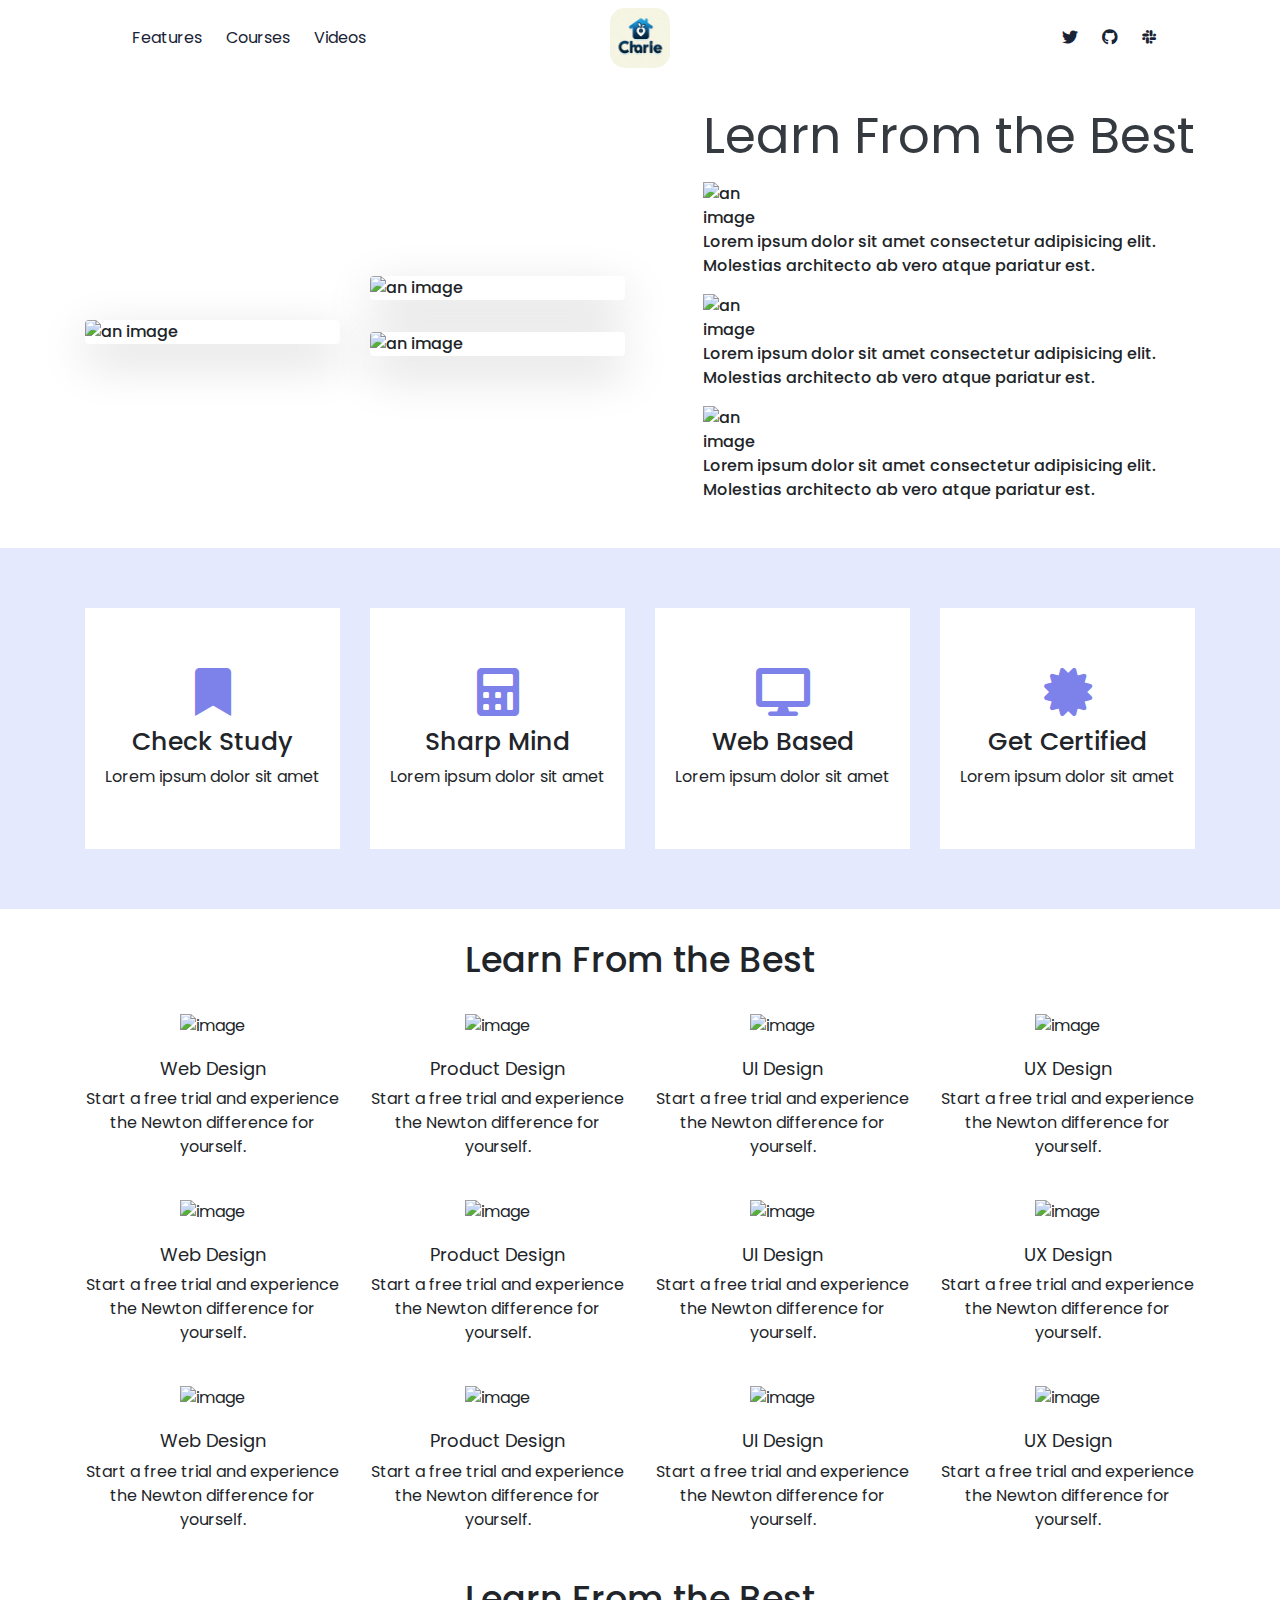
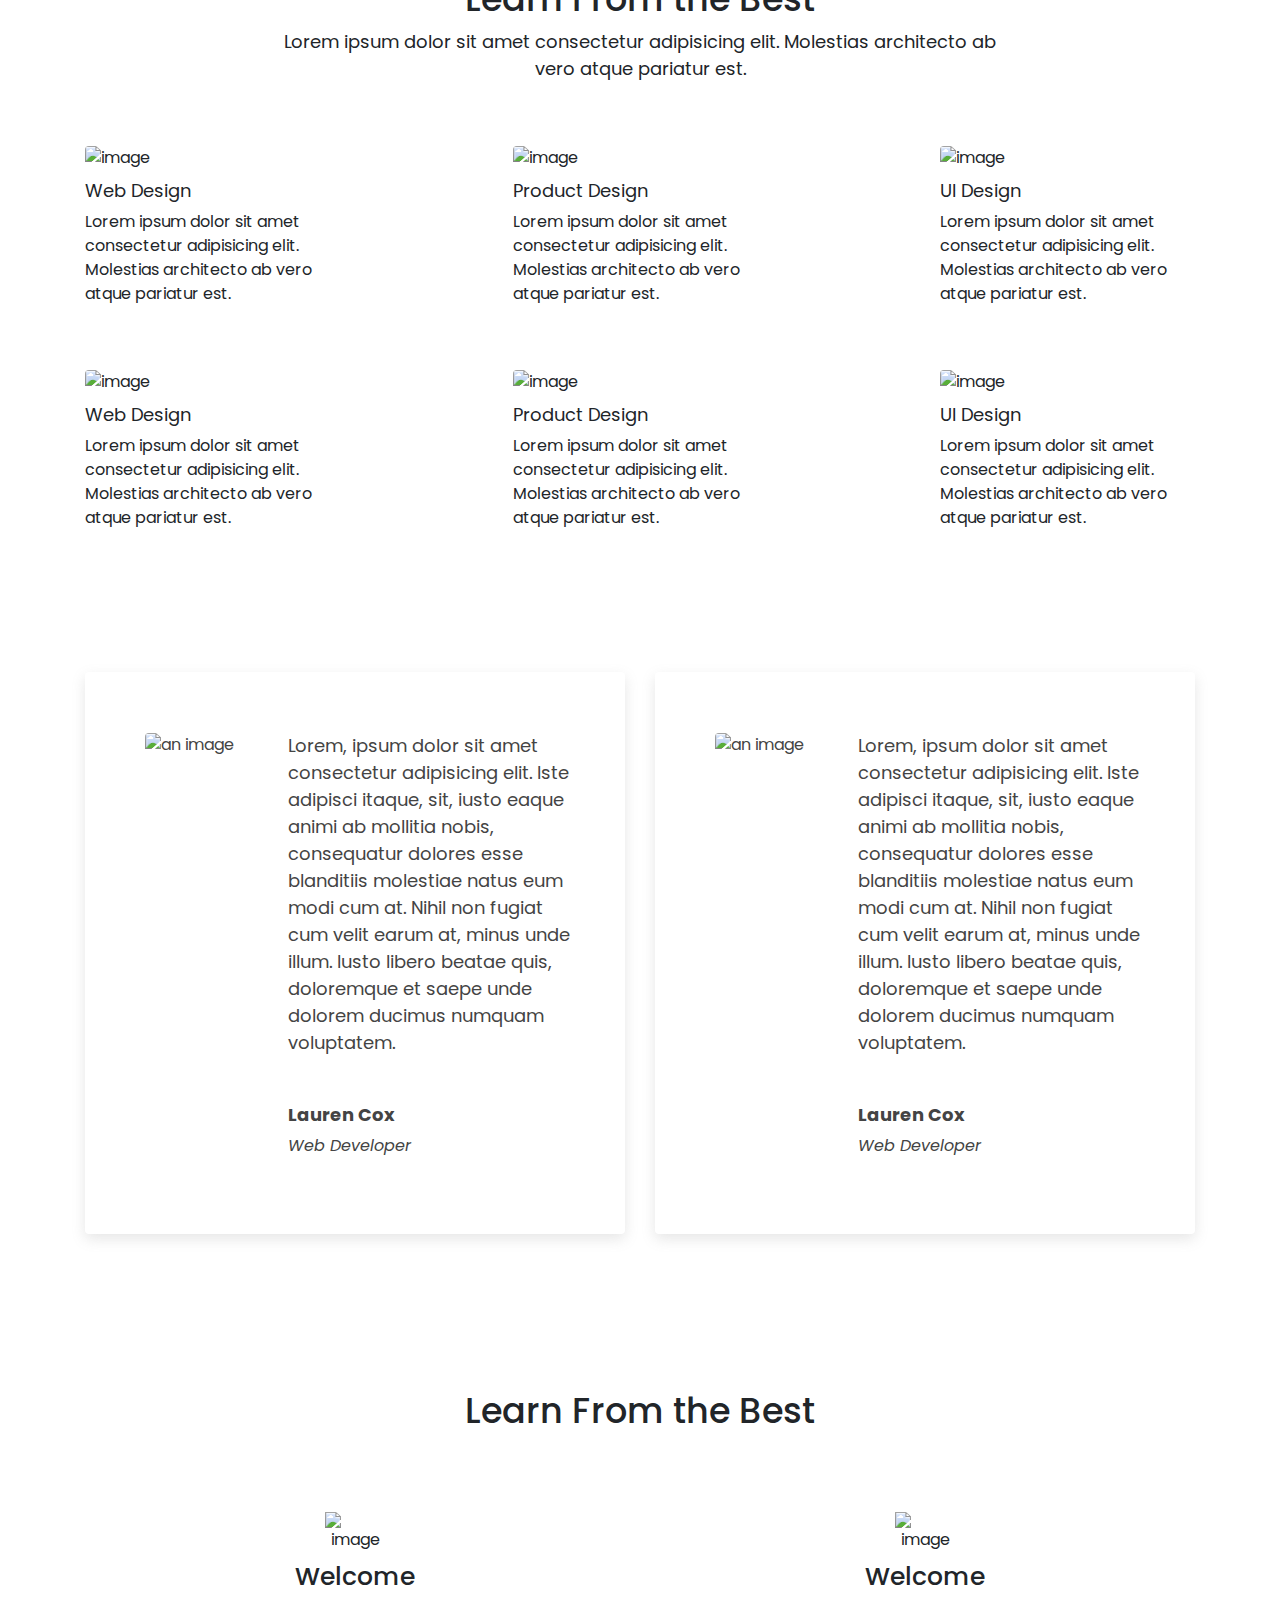
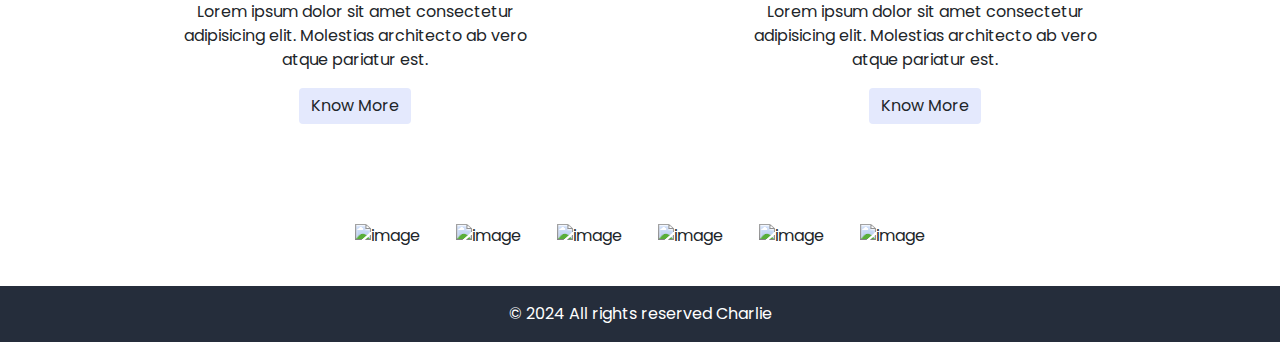
==== commit b465977e: "ok" ====
--- a/index.html
+++ b/index.html
@@ -856,7 +856,7 @@
                         <p itemprop="text">
                             Lorem ipsum dolor sit amet consectetur adipisicing elit. Molestias architecto ab vero atque
                             pariatur est. </p>
-                        <p class="mt-3" itemprop="text"><a class="btn btn-light sl-1" href="#">
+                        <p class="mt-3" itemprop="text"><a class="btn btn-light sl-1" href="html/courses.html">
                                 Know More </a></p>
                     </div>
 
@@ -868,7 +868,7 @@
                         <p itemprop="text">
                             Lorem ipsum dolor sit amet consectetur adipisicing elit. Molestias architecto ab vero atque
                             pariatur est. </p>
-                        <p class="mt-3" itemprop="text"><a class="btn btn-light sl-1" href="#">
+                        <p class="mt-3" itemprop="text"><a class="btn btn-light sl-1" href="html/courses.html">
                                 Know More </a></p>
                     </div>
                 </div>
@@ -885,19 +885,6 @@
 
         <div class="fdb-block">
             <div class="container">
-                <div class="row justify-content-center">
-                    <div class="col-12 col-md-8 col-lg-6 text-center">
-                        <h1>
-                            Learn From the Best </h1>
-                        <p class="lead">
-                            Lorem ipsum dolor sit amet consectetur adipisicing elit. Molestias architecto ab vero atque
-                            pariatur est. </p>
-                        <p class="mt-5 mt-sm-4">
-                            <a class="btn btn-primary" href="#">
-                                Know More </a>
-                        </p>
-                    </div>
-                </div>
 
                 <div class="row pt-5 pb-3">
                     <div class="col-12 text-center">
